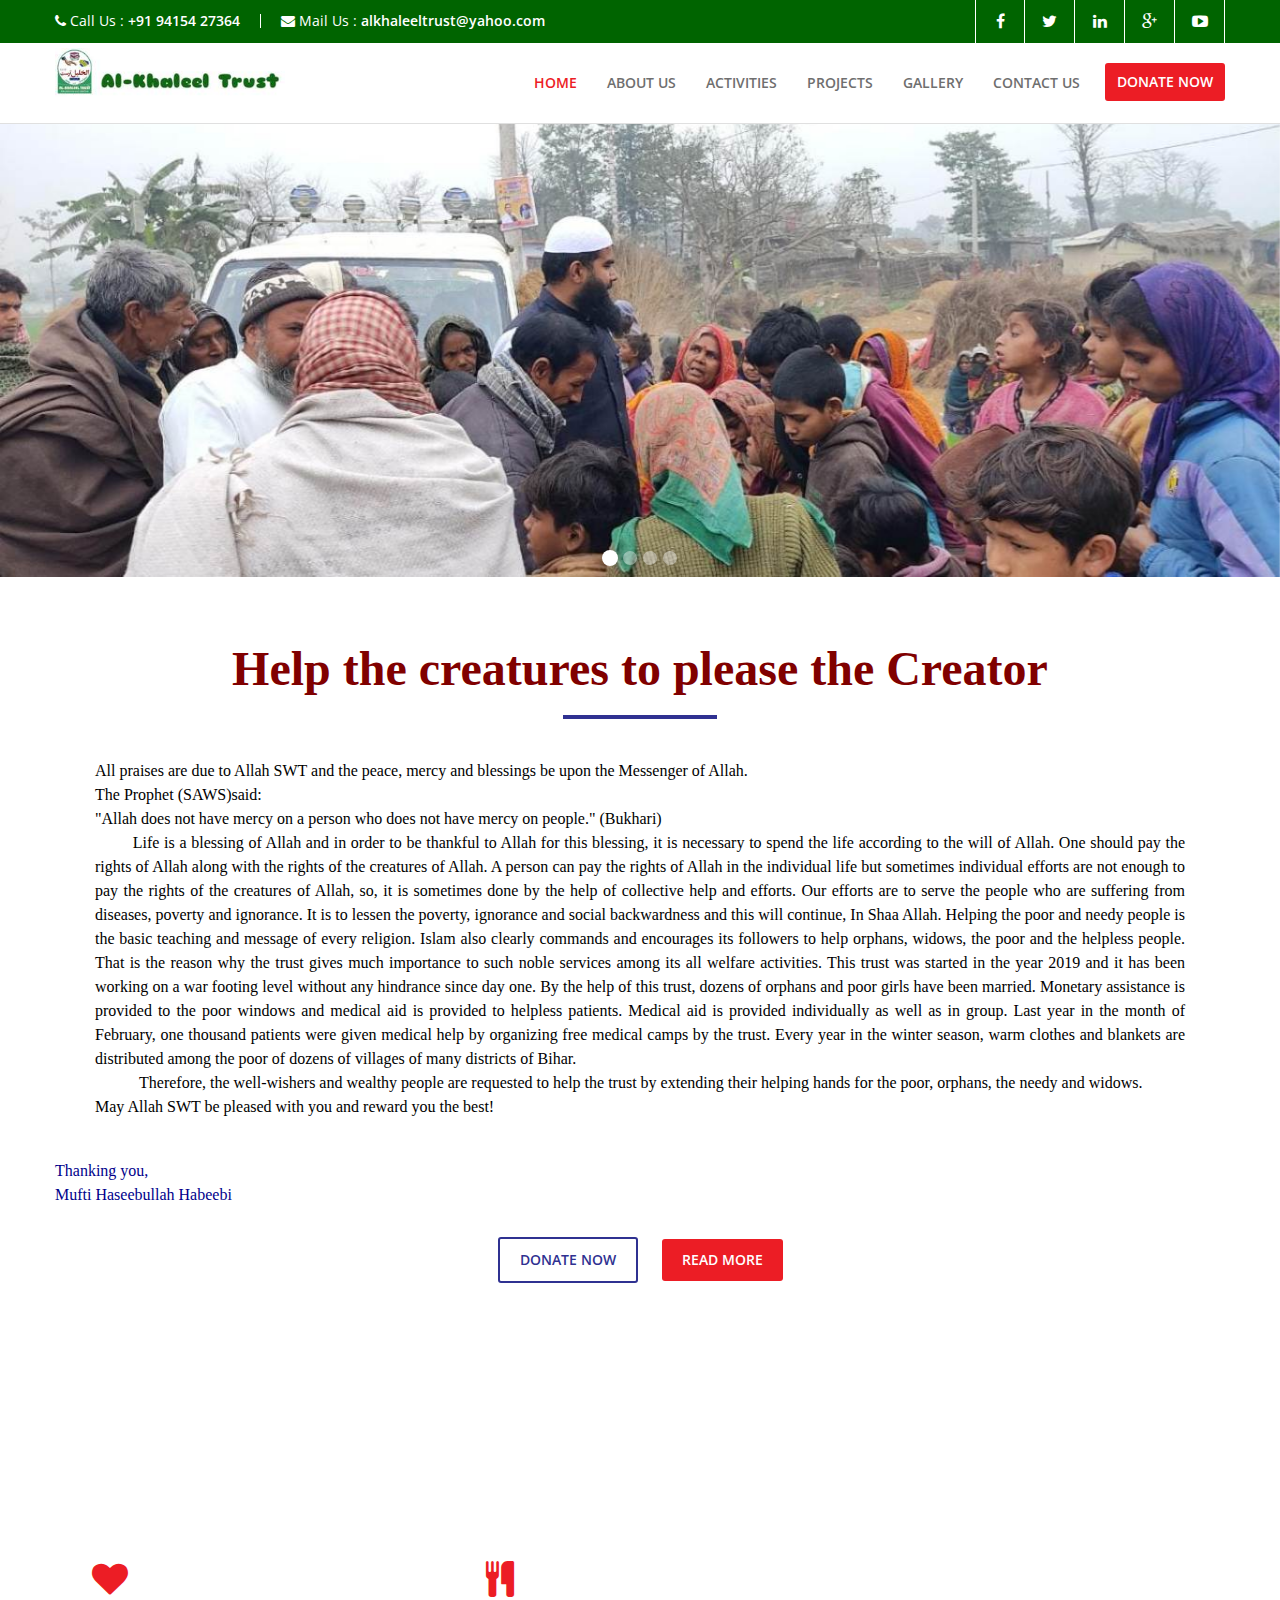
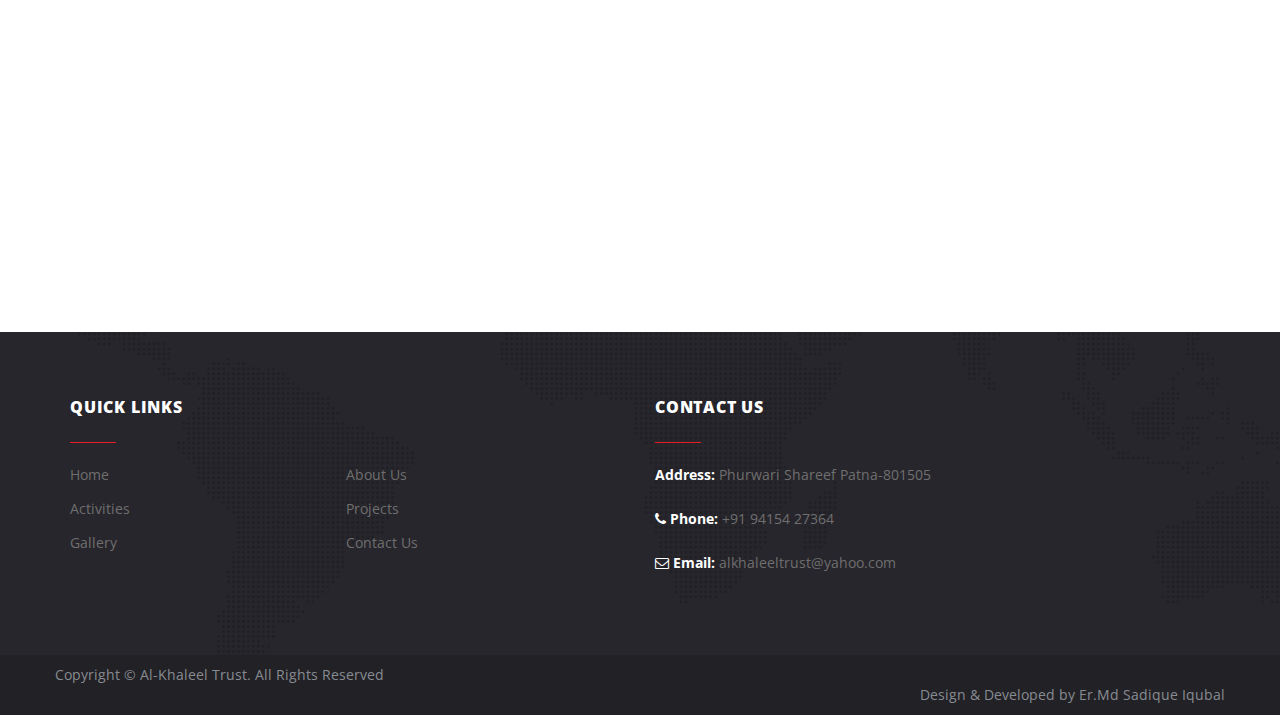
==== index.html @ f39f7ca5 "Update index.html" ====
<!--
Template Name: Charity Hope
Title: charity website template free download bootstrap Charity Hope
Description: charity website template with bootstrap framework for free download and best suited for ngos charities.
Keyword: charity website template, bootstrap charity template free, charity website templates bootstrap, donation website template free, charity website templates bootstrap free download
Author: Bootstrap Website Templates
Author URI: https://bootstrapwebtemplates.com/
Template URI: https://bootstrapwebtemplates.com/free-download-bootstrap-charity-website-template
Tags: charity, charity hub, donate, donations, foundation, fundraising, ngo, non profit, non-profit, nonprofit, organization, social, volunteer, welfare, Causes
License: Creative Commons Attribution 3.0 Unported
License URL: http://creativecommons.org/licenses/by/3.0/
-->

<!DOCTYPE HTML>
<html class="no-js" lang="de">
<head>
<meta charset="utf-8">
<meta http-equiv="X-UA-Compatible" content="IE=edge">
<meta name="viewport" content="width=device-width, initial-scale=1.0">
<meta name="description" content="alkhaleel trust">
<meta name="keywords" content="alkhaleel trust,haseebullah habeebi,jhitkahi alkhaleel trust,al-khaleel trust jhitkahi,al-khaleel trust,alkhaleel trust patna,charity works,relief works,donations,ngo,NGOS,">
<meta name="robots" content="index,follow">

<title>ALKHALEEL TRUST</title>

<link href="css/font-awesome.min.css" rel="stylesheet">
<link href="css/animate.css" rel="stylesheet">
<link href="css/bootsnav.css" rel="stylesheet">
<link href="css/bootstrap.css" rel="stylesheet">
<link href="css/style.css" rel="stylesheet">
<link rel="stylesheet" href="css/swipebox.css">

<link href='https://fonts.googleapis.com/css?family=Open+Sans:400,700' rel='stylesheet' type='text/css'> 
</head>
<body>
<div class="topbar">
<div class="container">
<div class="row"> 
<div class="bar-phone">
<i class="fa fa-phone"></i> <span>Call Us :</span> <strong>+91 94154 27364</strong>
</div>
<div class="bar-mail">
<i class="fa fa-envelope"></i> <span>Mail Us :</span> <strong>alkhaleeltrust@yahoo.com</strong>
</div>
<div class="header-social">
<a class="facebook" href="https://www.facebook.com/alkhaleel.trust.10" title="facebook" target="_blank" rel="nofollow"><i class="fa fa-facebook"></i>  </a>
<a class="twitter" href="#" title="twitter" target="_blank" rel="nofollow"><i class="fa fa-twitter"></i>  </a>
<a class="linkedin" href="#" title="linkedin" target="_blank" rel="nofollow"><i class="fa fa-linkedin"></i>  </a>
<a class="google" href="#" title="google-plus" target="_blank" rel="nofollow"><i class="fa fa-google-plus"></i>  </a>
<a class="youtube" href="#" title="youtube-play" target="_blank" rel="nofollow"><i class="fa fa-youtube-play"></i>  </a>
</div>
</div>
</div>
</div>
<nav class="navbar navbar-default navbar-sticky bootsnav">
<div class="container">
<div class="row"> 
<div class="attr-nav">
<!--<a class="sponsor-button" href="sponsor-a-child.html">sponsor a child</a> -->
<a class="donation" href="donate.html">donate now</a>
</div>           
<div class="navbar-header">
<button type="button" class="navbar-toggle" data-toggle="collapse" data-target="#navbar-menu">
<i class="fa fa-bars"></i>
</button>
<a class="navbar-brand logo" href="index.html"><img src="images/logo.png" class="img-responsive"  style="height: fit-content;" /></a>
</div>
<div class="collapse navbar-collapse" id="navbar-menu">
<ul class="nav navbar-nav navbar-right" data-in="fadeInDown" data-out="fadeOutUp">
<li class="active"><a href="index.html">Home</a></li>
<li><a href="about-us.html">About Us</a></li>
<li><a href="activities.html">Activities</a></li>
<li><a href="projects.html">Projects</a></li>
<li><a href="gallery.html">Gallery</a></li>
<li><a href="contact.html">Contact Us</a></li>
</ul>
</div>
</div>
</div>
</nav>

<div id="first-slider">
    <div id="carousel-example-generic" class="carousel slide carousel-fade">
        <!-- Indicators -->
        <ol class="carousel-indicators">
            <li data-target="#carousel-example-generic" data-slide-to="0" class="active"></li>
            <li data-target="#carousel-example-generic" data-slide-to="1"></li>
            <li data-target="#carousel-example-generic" data-slide-to="2"></li>
            <li data-target="#carousel-example-generic" data-slide-to="3"></li>
        </ol>
		
        <!-- Wrapper for slides -->
           
		   
        <div class="carousel-inner" role="listbox">
            <!-- Item 1 -->
            <div class="item active slide1">
                        <!--  <h2 data-animation="animated bounceInDown"><span>Give a little change a lot</span></h2> -->
                        <!--<h3 data-animation="animated bounceInDown">consectetur adipiscing elit, sed do eiusmod tempor incididunt ut labore et dolore magna aliqua. Ut enim ad minim veniam, quis nostrud exercitation ullamco laboris nisi ut aliquip ex ea commodo consequat.!</h3>
                        <h4 data-animation="animated bounceInUp"><a href="about-us.html">READ MORE</a></h4>            --> 
             </div> 
            <!-- Item 2 -->
            <div class="item slide2">
                       <!-- <h2 data-animation="animated bounceInDown"><span>More charity More better life</span></h2>  -->
                        <!--<h3 data-animation="animated bounceInDown">consectetur adipiscing elit, sed do eiusmod tempor incididunt ut labore et dolore magna aliqua. Ut enim ad minim veniam, quis nostrud exercitation ullamco laboris nisi ut aliquip ex ea commodo consequat.!</h3>
                        <h4 data-animation="animated bounceInUp"><a href="about-us.html">READ MORE</a></h4>      -->       
             </div>
            <!-- Item 3 -->
            <div class="item slide3">
                    <!--    <h2 data-animation="animated bounceInDown"><span>Raise fund Warm heart</span></h2> -->
                        <!--<h3 data-animation="animated bounceInDown">consectetur adipiscing elit, sed do eiusmod tempor incididunt ut labore et dolore magna aliqua. Ut enim ad minim veniam, quis nostrud exercitation ullamco laboris nisi ut aliquip ex ea commodo consequat.!</h3>
                        <h4 data-animation="animated bounceInUp"><a href="about-us.html">READ MORE</a></h4>      -->       
             </div>
            <!-- Item 4 -->
            <div class="item slide4">
                       <!-- <h2 data-animation="animated bounceInDown"><span>Raise your funds for a free medical camp</span></h2> -->
                      <!--  <h3 data-animation="animated bounceInDown">consectetur adipiscing elit, sed do eiusmod tempor incididunt ut labore et dolore magna aliqua. Ut enim ad minim veniam, quis nostrud exercitation ullamco laboris nisi ut aliquip ex ea commodo consequat.!</h3>
                        <h4 data-animation="animated bounceInUp"><a href="about-us.html">READ MORE</a></h4>             -->
             </div>
            <!-- End Item 4 -->
        </div> 
	   
		
        <!-- End Wrapper for slides-->
       <!-- <a class="left carousel-control" href="#carousel-example-generic" role="button" data-slide="prev">
            <i class="fa fa-angle-left"></i><span class="sr-only">Previous</span>
        </a>
        <a class="right carousel-control" href="#carousel-example-generic" role="button" data-slide="next">
            <i class="fa fa-angle-right"></i><span class="sr-only">Next</span>
        </a>   -->
    </div>
</div>

<section id="about-sec">
<div class="container">
<div class="row text-center">
<h1 style="font-family:auto;">Help the creatures to please the Creator </h1>
<hr>

<p align="left" style="  font-size: medium;    font-family: normal; color:black;text-align:justify;margin:4rem;">

All praises are due to Allah SWT and the peace, mercy and blessings be upon the Messenger of Allah.<br>
The Prophet (SAWS)said:<br>
"Allah does not have mercy on a person who does not have mercy on people." (Bukhari)<br>
&nbsp;&nbsp;&nbsp;&nbsp;&nbsp;&nbsp;&nbsp;&nbsp;Life is a blessing of Allah and in order to be thankful to Allah for this blessing, it is necessary to spend the life according to the will of Allah. One should pay the rights of Allah along with the rights of the creatures of Allah. A person can pay the rights of Allah in the individual life but sometimes individual efforts are not enough to pay the rights of the creatures of Allah, so, it is sometimes done by the help of collective help and efforts. Our efforts are to serve the people who are suffering from diseases, poverty and ignorance. It is to lessen the poverty, ignorance and social backwardness and this will continue, In Shaa Allah. 
Helping the poor and needy people is the basic teaching and message of every religion. Islam also clearly commands and encourages its followers to help orphans, widows, the poor and the helpless people.
That is the reason why the trust gives much importance to such noble services among its all welfare activities.
This trust was started in the year 2019 and it has been working on a war footing level without any hindrance since day one. By the help of this trust, dozens of orphans and poor girls have been married. Monetary assistance is provided to the poor windows and medical aid is provided to helpless patients. Medical aid is provided individually as well as in group.
Last year in the month of February, one thousand patients were given medical help by organizing free medical camps by the trust. Every year in the winter season, warm clothes and blankets are distributed among the poor of dozens of villages of many districts of Bihar.<br>
&nbsp;&nbsp;&nbsp;&nbsp;&nbsp;&nbsp;&nbsp;&nbsp;&nbsp;&nbsp;&nbsp;Therefore, the well-wishers and wealthy people are requested to help the trust by extending their helping hands for the poor, orphans, the needy and widows.<br>

May Allah SWT be pleased with you and reward you the best!

</p>
<p align="left" style="  font-size: medium;    font-family: cursive; color:darkblue;">
 Thanking you,<br> 
Mufti Haseebullah Habeebi

</p>


<div class="text-center">
<a href="donate.html" class="btn1">donate now</a>
<a href="about-us.html" class="btn2">Read More</a>
</div>
</div>
</div>
</section>


<section id="activities-sec">
<div class="container">
<div class="row text-center">
<h1>WHAT WE DO?</h1>
<hr>

<div class="text-left"> 
<div class="col-md-4 clearfix top-off">
<div class="grid-content-left"><i class="fa fa-heart"></i></div>
<div class="grid-content-wrapper"><h4>Charity for Education</h4>

<p>One of the main goals and objectives of the Al-Khaleel Trust is to provide educational sponsorship to poor and orphan students and to provide scholarships to talented and intelligent students..</p>
<a href="activities.html" title="" >Read More</a>
</div>
</div>
<div class="col-md-4 clearfix top-off">
<div class="grid-content-left"><i class="fa fa-cutlery"></i></div>
<div class="grid-content-wrapper"><h4>Feed for Hungry Child</h4>
<p>Every child deserves a wholesome meal regularly. In line with this, Al-Khaleel Trust strives each day to provide nutritious mid-day meals to school children. Mid-day meals have been a potential factor in boosting health, learning and development among school children.</p>
<a href="activities.html" title="" >Read More</a>
</div>
</div>
<!--
<div class="col-md-4 clearfix top-off">
<div class="grid-content-left"><i class="fa fa-home"></i></div>
<div class="grid-content-wrapper"><h4>Home for Homeless</h4><p>Lorem ipsum dolor sit amet, consectetur adipiscing elit. Ut efficitur eget justo quis dignissim.</p>
<a href="activities.html" title="" >Read More</a>
</div>
</div>

<div class="col-md-4 clearfix top-off">
<div class="grid-content-left"><i class="fa fa-tint"></i></div>
<div class="grid-content-wrapper"><h4>Bringing Clean Water</h4><p>Lorem ipsum dolor sit amet, consectetur adipiscing elit. Ut efficitur eget justo quis dignissim.</p>
<a href="activities.html" title="" >Read More</a>
</div>
</div>

<div class="col-md-4 clearfix top-off">
<div class="grid-content-left"><i class="fa fa-thumbs-up"></i></div>
<div class="grid-content-wrapper"><h4>Help Little Hands</h4><p>Lorem ipsum dolor sit amet, consectetur adipiscing elit. Ut efficitur eget justo quis dignissim.</p>
<a href="activities.html" title="" >Read More</a>
</div>
</div>

<div class="col-md-4 clearfix top-off">
<div class="grid-content-left"><i class="fa fa-money"></i></div>
<div class="grid-content-wrapper"><h4>Donate for Children</h4><p>Lorem ipsum dolor sit amet, consectetur adipiscing elit. Ut efficitur eget justo quis dignissim.</p>
<a href="activities.html" title="" >Read More</a>
</div>
</div>
-->
</div>
</div>
</div>
</section>

<!--
=============================================
<section id="video-sec">
<div class="container">
<div class="row text-center">
<h1>How can you help?</h1>
<hr>
<h5>Lorem ipsum dolor sit amet, consectetur adipiscing elit, sed do eiusmod tempor incididunt ut labore et dolore magna aliqua.</h5>
<div class="text-left"> 
<div class="col-md-6 clearfix top-off">
<video width="400" controls>
 <source src="images/mov_bbb.mp4" type="video/mp4">
</video>
</div>
<div class="col-md-6 clearfix top-off">
<div class="media">
<div class="media-image">
<img src="images/g1.png" class="attachment-full size-full" alt="g1">																							</div>
<div class="media-text">
<h5>BECOME A VOLUNTEER</h5>
<p>Give us a brief description of the service that you are promoting.</p>
</div>
</div>
<div class="media">
<div class="media-image">
<img src="images/g2.png" class="attachment-full size-full" alt="g1">																							</div>
<div class="media-text">
<h5>MAKE A GIFT</h5>
<p>Give us a brief description of the service that you are promoting.</p>
</div>
</div>
<div class="media">
<div class="media-image">
<img src="images/g1.png" class="attachment-full size-full" alt="g1">																							</div>
<div class="media-text">
<h5>GIVE A SCHOLASHIP</h5>
<p>Give us a brief description of the service that you are promoting.</p>
</div>
</div>
</div>
</div>
</div>
</div>
</section>
--->



<footer class="footer">
		<div class="footer-body">
                <div class="container">
			<div class="row">
				
				
				<div class="col-md-6">
					<div class="footer-section">
						<h4 class="footer-section-title">Quick Links</h4><!-- /.footer-section-title -->
						
						<div class="footer-section-body">
							<ul class="list-links">
								<li>
									<a href="index.html">Home</a>
								</li>
								
								<li>
									<a href="about-us.html">About Us</a>
								</li>
								
								<li>
									<a href="activities.html">Activities</a>
								</li>
                                <li>
									<a href="projects.html">Projects</a>
								</li>
								
								<li>
									<a href="gallery.html">Gallery</a>
								</li>
								
								<li>
									<a href="contact.html">Contact Us</a>
								</li>
								
							</ul><!-- /.list-links -->

						</div><!-- /.footer-section-body -->
					</div><!-- /.footer-section -->
				</div><!-- /.columns large-3 medium-12 -->
				
					
				<div class="col-md-6">
					<div class="footer-section">
						<h4 class="footer-section-title">Contact Us</h4><!-- /.footer-section-title -->
						
						<div class="footer-section-body">
							<p><b>Address:</b> Phurwari Shareef Patna-801505</p>

							<div class="footer-contacts">
								<p>
									<b>
										<i class="fa fa-phone"></i> Phone:
									</b>

									+91 94154 27364
								</p>
								
								<p>
									<b>
										<i class="fa fa-envelope-o"></i> Email:
									</b>

									alkhaleeltrust@yahoo.com
								</p>
							</div><!-- /.footer-contacts -->
						</div><!-- /.footer-section-body -->
					</div><!-- /.footer-section -->
				</div><!-- /.columns large-3 medium-12 -->
			</div><!-- /.row -->
		</div>
        </div><!-- /.footer-body -->

		<div class="bwt-footer-copyright">
<div class="container">
<div class="row">
<div >
<div align="left">Copyright &copy; Al-Khaleel Trust. All Rights Reserved</div>
<div class="text-right" >Design & Developed by Er.Md Sadique Iqubal</div>
</div>
        </div>
        </div>
        </div>
	</footer>

<script type="text/javascript" src="js/jquery.min.js"></script>
<script src="js/bootstrap.js"></script>
<script src="js/bootsnav.js"></script>
<script src="js/banner.js"></script>  
<script src="js/jquery.swipebox.js"></script>
<script type="text/javascript">
	$( document ).ready(function() {

			/* Basic Gallery */
			$( '.swipebox' ).swipebox();
			
			/* Video */
			$( '.swipebox-video' ).swipebox();

			/* Dynamic Gallery */
			$( '#gallery' ).click( function( e ) {
				e.preventDefault();
				$.swipebox( [
					{ href : 'http://swipebox.csag.co/mages/image-1.jpg', title : 'My Caption' },
					{ href : 'http://swipebox.csag.co/images/image-2.jpg', title : 'My Second Caption' }
				] );
			} );

      });
</script>
<script src="js/script.js"></script>
</body>
</html>
---- css/bootsnav.css ----
/* ==============================================================

Template name : Bootsnav - Multi Purpose Header
Categorie : Bootstrap Menu in CSS
Author : adamnurdin01
Version : v.1.1
Created : 2016-06-02
Last update : 2016-06-11

============================================================== */

/* MEGAMENU STYLE
=================================*/
nav.bootsnav .dropdown.megamenu-fw {
    position: static;
}

nav.bootsnav .container {
    position: relative;
}

nav.bootsnav .megamenu-fw .dropdown-menu {
    left: auto;
}

nav.bootsnav .megamenu-content {
    padding: 15px;
    width: 100% !important;
}

nav.bootsnav .megamenu-content .title{
    margin-top: 0;
}

nav.bootsnav .dropdown.megamenu-fw .dropdown-menu {
    left: 0;
    right: 0;
}

/* Navbar
=================================*/
nav.navbar.bootsnav{
    margin-bottom: 0;
    -moz-border-radius: 0px;
    -webkit-border-radius: 0px;
    -o-border-radius: 0px;
    border-radius: 0px;
    background-color: #fff;
    border: none;
    border-bottom: solid 1px #e0e0e0;
    z-index: 9;
}

nav.navbar.bootsnav ul.nav > li > a{
    color: #6f6f6f;
    background-color: transparent !important;
	text-transform:uppercase;
	font-size:14px;
	letter-spacing:0px;
}

nav.navbar.bootsnav ul.nav li.megamenu-fw > a:hover,
nav.navbar.bootsnav ul.nav li.megamenu-fw > a:focus,
nav.navbar.bootsnav ul.nav li.active > a:hover,
nav.navbar.bootsnav ul.nav li.active > a:focus,
nav.navbar.bootsnav ul.nav li.active > a{
    background-color: transparent;
}

nav.navbar.bootsnav .navbar-toggle{
    background-color: #fff !important;
    border: none;
    padding: 0;
    font-size: 18px;
    position: relative;
    top: 5px;
}

nav.navbar.bootsnav ul.nav .dropdown-menu .dropdown-menu{
    top: 0;
    left: 100%;
}

nav.navbar.bootsnav ul.nav ul.dropdown-menu > li > a{
    white-space:normal;
}


ul.menu-col{
    padding: 0;
    margin: 0;
    list-style: none;
}

ul.menu-col li a{
    color: #6f6f6f;
}

ul.menu-col li a:hover,
ul.menu-col li a:focus{
    text-decoration: none;
}

/* Navbar Full
=================================*/
nav.bootsnav.navbar-full{
    padding-bottom: 10px;
    padding-top: 10px;
}

nav.bootsnav.navbar-full .navbar-header{
    display: block;
    width: 100%;
}

nav.bootsnav.navbar-full .navbar-toggle{
    display: inline-block;
    margin-right: 0;
    position: relative;
    top: 0;
    font-size: 30px;
    -webkit-transition: all 1s ease-in-out;
	-moz-transition: all 1s ease-in-out;
	-o-transition: all 1s ease-in-out;
	-ms-transition: all 1s ease-in-out;
	transition: all 1s ease-in-out;
}

nav.bootsnav.navbar-full .navbar-collapse{
    position: fixed;
    width: 100%;
    height: 100% !important;
    top: 0;
    left: 0;
    padding: 0;
    display: none !important;
    z-index: 9;
}

nav.bootsnav.navbar-full .navbar-collapse.in{
    display: block !important;
}

nav.bootsnav.navbar-full .navbar-collapse .nav-full{
    overflow: auto;
}

nav.bootsnav.navbar-full .navbar-collapse .wrap-full-menu{
    display: table-cell;
    vertical-align: middle;
    background-color: #fff;
    overflow: auto;
}

nav.bootsnav.navbar-full .navbar-collapse .nav-full::-webkit-scrollbar {
    width: 0;
}

nav.bootsnav.navbar-full .navbar-collapse .nav-full::-moz-scrollbar {
    width: 0;
}

nav.bootsnav.navbar-full .navbar-collapse .nav-full::-ms-scrollbar {
    width: 0;
}

nav.bootsnav.navbar-full .navbar-collapse .nav-full::-o-scrollbar {
    width: 0;
}


nav.bootsnav.navbar-full .navbar-collapse ul.nav{
    display: block;
    width: 100%;
    overflow: auto;
}

nav.bootsnav.navbar-full .navbar-collapse ul.nav a:hover,
nav.bootsnav.navbar-full .navbar-collapse ul.nav a:focus,
nav.bootsnav.navbar-full .navbar-collapse ul.nav a{
    background-color: transparent;
}

nav.bootsnav.navbar-full .navbar-collapse ul.nav > li{
    float: none;
    display: block;
    text-align: center;
}

nav.bootsnav.navbar-full .navbar-collapse ul.nav > li > a{
    display: table;
    margin: auto;
    text-transform: uppercase;
    font-weight: bold;
    letter-spacing: 2px;
    font-size: 24px;
    padding: 10px 15px;
}

li.close-full-menu > a{
    padding-top: 0px !important;
    padding-bottom: 0px !important;
}

li.close-full-menu{
    padding-top: 30px !important;
    padding-bottom: 30px !important;
}

/* Atribute Navigation
=================================*/
.attr-nav{
    float: right;
    display: inline-block;
    margin-left: 40px;
    margin-right: 0px;
}

.attr-nav > ul{
    padding: 0;
    margin: 0 0 -7px 0;
    list-style: none;
    display: inline-block;
}

.attr-nav > ul > li{
    float: left;
    display: block;
}

.attr-nav > ul > li > a{
    color: #6f6f6f;
    display: block;
    padding: 28px 15px;
    position: relative;
}

.attr-nav > ul > li > a span.badge{
    position: absolute;
    top: 50%;
    margin-top: -15px;
    right: 5px;
    font-size: 10px;
    padding: 0;
    width: 15px;
    height: 15px;
    padding-top: 2px;
}

.attr-nav > ul > li.dropdown ul.dropdown-menu{
    -moz-border-radius: 0px;
    -webkit-border-radius: 0px;
    -o-border-radius: 0px;
    border-radius: 0px;
    -moz-box-shadow: 0px 0px 0px;
    -webkit-box-shadow: 0px 0px 0px;
    -o-box-shadow: 0px 0px 0px;
    box-shadow: 0px 0px 0px;
    border: solid 1px #e0e0e0;
}

ul.cart-list{
    padding: 0 !important;
    width: 250px !important;
}

ul.cart-list > li{
    position: relative;
    border-bottom: solid 1px #efefef;
    padding: 15px 15px 23px 15px !important;
}

ul.cart-list > li > a.photo{
    padding: 0 !important;
    margin-right: 15px;
    float: left;
    display: block;
    width: 50px;
    height: 50px;
    left: 15px;
    top: 15px;
}

ul.cart-list > li img{
    width: 50px;
    height: 50px;
    border: solid 1px #efefef;
}

ul.cart-list > li > h6{
    margin: 0;
}

ul.cart-list > li > h6 > a.photo{
    padding: 0 !important;
    display: block;
}

ul.cart-list > li > p{
    margin-bottom: 0;
}

ul.cart-list > li.total{
    background-color: #f5f5f5;
    padding-bottom: 15px !important;
}

ul.cart-list > li.total > .btn{
    display: inline-block;
    border-bottom: solid 1px #efefef !important;
}

ul.cart-list > li .price{
    font-weight: bold;
}

ul.cart-list > li.total > span{
    padding-top: 8px;
}

/* Top Search
=================================*/
.top-search{
    background-color: #333;
    padding: 10px 0;
    display: none;
}

.top-search input.form-control{
    background-color: transparent;
    border: none;
    -moz-box-shadow: 0px 0px 0px;
    -webkit-box-shadow: 0px 0px 0px;
    -o-box-shadow: 0px 0px 0px;
    box-shadow: 0px 0px 0px;
    color: #fff;
    height: 40px;
    padding: 0 15px;
}

.top-search .input-group-addon{
    background-color: transparent;
    border: none;
    color: #fff;
    padding-left: 0;
    padding-right: 0;
}

.top-search .input-group-addon.close-search{
    cursor: pointer;
}

/* Side Menu
=================================*/
body{
    -webkit-transition: all 0.3s ease-in-out;
	-moz-transition: all 0.3s ease-in-out;
	-o-transition: all 0.3s ease-in-out;
	-ms-transition: all 0.3s ease-in-out;
	transition: all 0.3s ease-in-out;
}

body.on-side{
    margin-left: -280px;
}

.side{
    position: fixed;
    top: 0;
    right: -280px;
    width: 280px;
    padding: 25px 30px;
    height: 100%;
    display: block;
    background-color: #333;
    -webkit-transition: all 0.3s ease-in-out;
	-moz-transition: all 0.3s ease-in-out;
	-o-transition: all 0.3s ease-in-out;
	-ms-transition: all 0.3s ease-in-out;
	transition: all 0.3s ease-in-out;
    z-index: 9;
}

.side.on{
    right: 0;
}

.side .close-side{
    float: right;
    color: #fff;
    position: relative;
    z-index: 2;
    font-size: 16px;
}

.side .widget{
    position: relative;
    z-index: 1;
    margin-bottom: 25px;
}

.side .widget .title{
    color: #fff;
    margin-bottom: 15px;
}

.side .widget ul.link{
    padding: 0;
    margin: 0;
    list-style: none;
}

.side .widget ul.link li a{
    color: #9f9f9f;
    letter-spacing: 1px;
}

.side .widget ul.link li a:focus,
.side .widget ul.link li a:hover{
    color: #fff;
    text-decoration: none;
}

/* Share
=================================*/
nav.navbar.bootsnav .share{
    padding: 0 30px;
    margin-bottom: 30px;
}

nav.navbar.bootsnav .share ul{
    display: inline-block;
    padding: 0;
    margin: 0 0 -7px 0;
    list-style: none;
}

nav.navbar.bootsnav .share ul > li{
    float: left;
    display: block;
    margin-right: 5px;
}

nav.navbar.bootsnav .share ul > li > a{
    display: table-cell;
    vertical-align: middle;
    text-align: center;
    width: 35px;
    height: 35px;
    -moz-border-radius: 50%;
    -webkit-border-radius: 50%;
    -o-border-radius: 50%;
    border-radius: 50%;
    background-color: #cfcfcf;
    color: #fff;
}

/* Transparent
=================================*/
nav.navbar.bootsnav.navbar-fixed{
    position: fixed;
    display: block;
    width: 100%;
}

nav.navbar.bootsnav.no-background{
    -webkit-transition: all 1s ease-in-out;
	-moz-transition: all 1s ease-in-out;
	-o-transition: all 1s ease-in-out;
	-ms-transition: all 1s ease-in-out;
	transition: all 1s ease-in-out;
}

/* Navbar Sticky
=================================*/
.wrap-sticky{
    position: relative;
    -webkit-transition: all 0.3s ease-in-out;
	-moz-transition: all 0.3s ease-in-out;
	-o-transition: all 0.3s ease-in-out;
	-ms-transition: all 0.3s ease-in-out;
	transition: all 0.3s ease-in-out;
}

.wrap-sticky nav.navbar.bootsnav{
    position: absolute;
    width: 100%;
    left: 0;
    top: 0;
	z-index:999999;
}

.wrap-sticky nav.navbar.bootsnav.sticked{
    position: fixed;
    -webkit-transition: all 0.2s ease-in-out;
	-moz-transition: all 0.2s ease-in-out;
	-o-transition: all 0.2s ease-in-out;
	-ms-transition: all 0.2s ease-in-out;
	transition: all 0.2s ease-in-out;
}

body.on-side .wrap-sticky nav.navbar.bootsnav.sticked{
    left: -280px;
}

/* Navbar Responsive
=================================*/
@media (min-width: 1024px) and (max-width:1400px) {
    body.wrap-nav-sidebar .wrapper .container{
        width: 100%;
        padding-left: 30px;
        padding-right: 30px;
    }
}

@media (min-width: 1024px) {
    /* General Navbar
    =================================*/
    nav.navbar.bootsnav ul.nav .dropdown-menu .dropdown-menu{
        margin-top: -2px;
    }

    nav.navbar.bootsnav ul.nav.navbar-right .dropdown-menu .dropdown-menu{
        left: -200px;
    }
    
    nav.navbar.bootsnav ul.nav > li > a{
        padding: 30px 0 30px 30px;
        font-weight: 600;
    }
    nav.navbar.bootsnav ul.dropdown-menu.megamenu-content .content ul.menu-col li a:hover, .side .widget ul.link li a:hover, .side .widget ul.link li a:focus, .check-list li::before, ul.cart-list > li > h6 > a, .attr-nav > ul > li > a:hover, .attr-nav > ul > li > a:focus, nav.navbar-sidebar ul.nav li.dropdown.on > a, nav.navbar-sidebar .dropdown .megamenu-content .col-menu.on .title, nav.navbar-sidebar ul.nav li.dropdown ul.dropdown-menu li a:hover, nav.navbar ul.nav li.dropdown.on > a, nav.navbar.navbar-inverse ul.nav li.dropdown.on > a, nav.navbar-sidebar ul.nav li.dropdown.on ul.dropdown-menu li.dropdown.on > a, nav.navbar .dropdown .megamenu-content .col-menu.on .title, nav.navbar ul.nav > li > a:hover, nav.navbar ul.nav > li.active > a:hover, nav.navbar ul.nav li.active > a, nav.navbar li.dropdown ul.dropdown-menu > li a:hover{
	color: #ec1d25;	
	}
    nav.navbar.bootsnav ul.nav > li.dropdown > a.dropdown-toggle:after{
        font-family: 'FontAwesome';
        content: "\f0d7";
        margin-left: 5px;
        margin-top: 2px;
    }
    
    nav.navbar.bootsnav li.dropdown ul.dropdown-menu{
        -moz-box-shadow: 0px 0px 0px;
        -webkit-box-shadow: 0px 0px 0px;
        -o-box-shadow: 0px 0px 0px;
        box-shadow: 0px 0px 0px;
        -moz-border-radius: 0px;
        -webkit-border-radius: 0px;
        -o-border-radius: 0px;
        border-radius: 0px;
        padding: 0;
        width: 200px;
        background: #fff;
        border: solid 1px #e0e0e0;
        border-top: solid 5px;
    }
    
    nav.navbar.bootsnav li.dropdown ul.dropdown-menu > li a:hover,
    nav.navbar.bootsnav li.dropdown ul.dropdown-menu > li a:hover{
        background-color: transparent;
    }
    
    nav.navbar.bootsnav li.dropdown ul.dropdown-menu > li > a{
        padding: 10px 15px;
        border-bottom: solid 1px #eee;
        color: #6f6f6f;
    }
    
    nav.navbar.bootsnav li.dropdown ul.dropdown-menu > li:last-child > a{
        border-bottom: none;
    }
    
    nav.navbar.bootsnav ul.navbar-right li.dropdown ul.dropdown-menu li a{
        text-align: right;
    }
    
    nav.navbar.bootsnav li.dropdown ul.dropdown-menu li.dropdown > a.dropdown-toggle:before{
        font-family: 'FontAwesome';
        float: right;
        content: "\f105";
        margin-top: 0;
    }
    
    nav.navbar.bootsnav ul.navbar-right li.dropdown ul.dropdown-menu li.dropdown > a.dropdown-toggle:before{
        font-family: 'FontAwesome';
        float: left;
        content: "\f104";
        margin-top: 0;
    }
    
    nav.navbar.bootsnav li.dropdown ul.dropdown-menu ul.dropdown-menu{
        top: -3px;
    }
    
    nav.navbar.bootsnav ul.dropdown-menu.megamenu-content{
        padding: 0 15px !important;
    }
    
    nav.navbar.bootsnav ul.dropdown-menu.megamenu-content > li{
       padding: 25px 0 20px;
    }
    
    nav.navbar.bootsnav ul.dropdown-menu.megamenu-content.tabbed{
        padding: 0;
    }
    
    nav.navbar.bootsnav ul.dropdown-menu.megamenu-content.tabbed > li{
        padding: 0;
    }
    
    nav.navbar.bootsnav ul.dropdown-menu.megamenu-content .col-menu{
        padding: 0 30px;
        margin: 0 -0.5px;
        border-left: solid 1px #f0f0f0;
        border-right: solid 1px #f0f0f0;
    }
    
    nav.navbar.bootsnav ul.dropdown-menu.megamenu-content .col-menu:first-child{
        border-left: none;
    }
    
    nav.navbar.bootsnav ul.dropdown-menu.megamenu-content .col-menu:last-child{
        border-right: none;
    }
    
    nav.navbar.bootsnav ul.dropdown-menu.megamenu-content .content{
        display: none;
    }
    
    nav.navbar.bootsnav ul.dropdown-menu.megamenu-content .content ul.menu-col li a{
        text-align: left;
        padding: 5px 0;
        display: block;
        width: 100%;
        margin-bottom: 0;
        border-bottom: none;
        color: #6f6f6f;
    }
    
    nav.navbar.bootsnav.on ul.dropdown-menu.megamenu-content .content{
        display: block !important;
        height: auto !important;
    }
    
    /* Navbar Transparent
    =================================*/  
    nav.navbar.bootsnav.no-background{
        background-color: transparent;
        border: none;
    }
    
    nav.navbar.bootsnav.navbar-transparent .attr-nav{
        padding-left: 15px;
        margin-left: 30px;
    }
    
    nav.navbar.bootsnav.navbar-transparent.white{
        background-color: rgba(255,255,255,0.3);
        border-bottom: solid 1px #bbb;
    }
    
    nav.navbar.navbar-inverse.bootsnav.navbar-transparent.dark,
    nav.navbar.bootsnav.navbar-transparent.dark{
        background-color: rgba(0,0,0,0.3);
        border-bottom: solid 1px #555;
    }
    
    nav.navbar.bootsnav.navbar-transparent.white .attr-nav{
        border-left: solid 1px #bbb;
    }
    
    nav.navbar.navbar-inverse.bootsnav.navbar-transparent.dark .attr-nav,
    nav.navbar.bootsnav.navbar-transparent.dark .attr-nav{
        border-left: solid 1px #555;
    }
    
    nav.navbar.bootsnav.no-background.white .attr-nav > ul > li > a,
    nav.navbar.bootsnav.navbar-transparent.white .attr-nav > ul > li > a,
    nav.navbar.bootsnav.navbar-transparent.white ul.nav > li > a,
    nav.navbar.bootsnav.no-background.white ul.nav > li > a{
        color: #fff;
    }
    
    nav.navbar.bootsnav.navbar-transparent.dark .attr-nav > ul > li > a,
    nav.navbar.bootsnav.navbar-transparent.dark ul.nav > li > a{
        color: #eee;
    }
    
    nav.navbar.bootsnav.navbar-fixed.navbar-transparent .logo-scrolled,
    nav.navbar.bootsnav.navbar-fixed.no-background .logo-scrolled{
        display: none;
    }

    nav.navbar.bootsnav.navbar-fixed.navbar-transparent .logo-display,
    nav.navbar.bootsnav.navbar-fixed.no-background .logo-display{
        display: block;
    }

    nav.navbar.bootsnav.navbar-fixed .logo-display{
        display: none;
    }

    nav.navbar.bootsnav.navbar-fixed .logo-scrolled{
        display: block;
    }
    
    /* Atribute Navigation
    =================================*/    
    .attr-nav > ul > li.dropdown ul.dropdown-menu{
        margin-top: 0;
        margin-left: 55px;
        width: 250px;
        left: -250px;
    }
    
    /* Menu Center
    =================================*/
    nav.navbar.bootsnav.menu-center .container{
        position: relative;
    }
    
    nav.navbar.bootsnav.menu-center ul.nav.navbar-center{
        float:none;
        margin: 0 auto;
        display: table;
        table-layout: fixed;
    }
    
    nav.navbar.bootsnav.menu-center .navbar-header,
    nav.navbar.bootsnav.menu-center .attr-nav{
        position: absolute;
    }
    
    nav.navbar.bootsnav.menu-center .attr-nav{
        right: 15px;
    }
    
    /* Navbar Brand top
    =================================*/
    nav.bootsnav.navbar-brand-top .navbar-header{
        display: block;
        width: 100%;
        text-align: center;
    }
    
    nav.bootsnav.navbar-brand-top ul.nav > li.dropdown > ul.dropdown-menu{
        margin-top: 2px;
    }
    
    nav.bootsnav.navbar-brand-top ul.nav > li.dropdown.megamenu-fw > ul.dropdown-menu{
        margin-top: 0;
    }
    
    nav.bootsnav.navbar-brand-top .navbar-header .navbar-brand{
        display: inline-block;
        float: none;
        margin: 0;
    }
    
    nav.bootsnav.navbar-brand-top .navbar-collapse{
        text-align: center;
    }
    
    nav.bootsnav.navbar-brand-top ul.nav{
        display: inline-block;
        float: none;
        margin: 0 0 -5px 0;
    }
    
    /* Navbar Center
    =================================*/
    nav.bootsnav.brand-center .navbar-header{
        display: block;
        width: 100%;
        position: absolute;
        text-align: center;
        top: 0;
        left: 0;
    }
    
    nav.bootsnav.brand-center .navbar-brand{
        display: inline-block;
        float: none;
    }
    
    nav.bootsnav.brand-center .navbar-collapse{
        text-align: center;
        display: inline-block;
        padding-left: 0;
        padding-right: 0;
    }
    
    nav.bootsnav.brand-center ul.nav > li.dropdown > ul.dropdown-menu{
        margin-top: 2px;
    }
    
    nav.bootsnav.brand-center ul.nav > li.dropdown.megamenu-fw > ul.dropdown-menu{
        margin-top: 0;
    }
    
    nav.bootsnav.brand-center .navbar-collapse .col-half{
        width: 50%;
        float: left;
        display: block;
    }
    
    nav.bootsnav.brand-center .navbar-collapse .col-half.left{
        text-align: right;
        padding-right: 100px;
    }
    
    nav.bootsnav.brand-center .navbar-collapse .col-half.right{
        text-align: left;
        padding-left: 100px;
    }
    
    nav.bootsnav.brand-center ul.nav{
        float: none !important;
        margin-bottom: -5px !important;
        display: inline-block !important;
    }
    
    nav.bootsnav.brand-center ul.nav.navbar-right{
        margin: 0;
    }
    
    nav.bootsnav.brand-center.center-side .navbar-collapse .col-half.left{
        text-align: left;
        padding-right: 100px;
    }
    
    nav.bootsnav.brand-center.center-side .navbar-collapse .col-half.right{
        text-align: right;
        padding-left: 100px;
    }
    
    /* Navbar Sidebar
    =================================*/
    body.wrap-nav-sidebar .wrapper{
        padding-left: 260px; 
        overflow-x: hidden;
    }

    nav.bootsnav.navbar-sidebar{
        position: fixed;
        width: 260px;
        overflow: hidden;
        left: 0;
        padding: 0  0 0 0 !important;
        background: #fff;
        -moz-box-shadow: 1px 0px 1px 0px #eee;
        -webkit-box-shadow: 1px 0px 1px 0px #eee;
        -o-box-shadow: 1px 0px 1px 0px #eee;
        box-shadow: 1px 0px 1px 0px #eee;
    }  
    
    nav.bootsnav.navbar-sidebar .scroller{
        width: 280px;
        overflow-y:auto;
        overflow-x: hidden;
    }

    nav.bootsnav.navbar-sidebar .container-fluid,
    nav.bootsnav.navbar-sidebar .container{
        padding: 0 !important;
    }

    nav.bootsnav.navbar-sidebar .navbar-header{
        float: none;
        display: block;
        width: 260px;
        padding: 10px 15px;
        margin: 10px 0 0 0 !important;
    }
    
    nav.bootsnav.navbar-sidebar .navbar-collapse{
        padding: 0 !important;
        width: 260px;
    }

    nav.bootsnav.navbar-sidebar ul.nav{
        float: none;
        display: block;
        width: 100%;
        padding: 0 15px !important;
        margin: 0 0 30px 0;
    }

    nav.bootsnav.navbar-sidebar ul.nav li{
        float: none !important;
    }
    
    nav.bootsnav.navbar-sidebar ul.nav > li > a{
        padding: 10px 15px;
        font-weight: bold;
    }
    
    nav.bootsnav.navbar-sidebar ul.nav > li.dropdown > a:after{
        float: right;
    }
    
    nav.bootsnav.navbar-sidebar ul.nav li.dropdown ul.dropdown-menu{
        left: 100%;
        top: 0;
        position: relative !important;
        left: 0 !important;
        width: 100% !important;
        height: auto !important;
        background-color: transparent;
        border: none !important;
        padding: 0;
        -moz-box-shadow: 0px 0px 0px;
        -webkit-box-shadow: 0px 0px 0px;
        -o-box-shadow: 0px 0px 0px;
        box-shadow: 0px 0px 0px;
    }
    
    nav.bootsnav.navbar-sidebar ul.nav .megamenu-content .col-menu{
        border: none !important;
    }
    
    nav.bootsnav.navbar-sidebar ul.nav > li.dropdown > ul.dropdown-menu{
        margin-bottom: 15px;
    }
    
    nav.bootsnav.navbar-sidebar ul.nav li.dropdown ul.dropdown-menu{
        padding-left: 0;
        float: none;
        margin-bottom: 0;
    }
    
    nav.bootsnav.navbar-sidebar ul.nav li.dropdown ul.dropdown-menu li a{
        padding:  5px 15px;
        color: #6f6f6f;
        border: none;
    }
    
    nav.bootsnav.navbar-sidebar ul.nav li.dropdown ul.dropdown-menu ul.dropdown-menu{
        padding-left: 15px;
        margin-top: 0;
    }
    
    nav.bootsnav.navbar-sidebar ul.nav li.dropdown ul.dropdown-menu li.dropdown > a:before{
        font-family: 'FontAwesome';
        content: "\f105";
        float: right;
    }
    
    nav.bootsnav.navbar-sidebar ul.nav li.dropdown.on ul.dropdown-menu li.dropdown.on > a:before{
        content: "\f107";
    }
    
    nav.bootsnav.navbar-sidebar ul.dropdown-menu.megamenu-content > li{
        padding: 0 !important;
    }
        
    nav.bootsnav.navbar-sidebar .dropdown .megamenu-content .col-menu{
        display: block;
        float: none !important;
        padding: 0;
        margin: 0;
        width: 100%;
    }
    
    nav.bootsnav.navbar-sidebar .dropdown .megamenu-content .col-menu .title{
        padding: 7px 0;
        text-transform: none;
        font-weight: 400;
        letter-spacing: 0px;
        margin-bottom: 0;
        cursor: pointer;
        color: #6f6f6f;
    }
    
    nav.bootsnav.navbar-sidebar .dropdown .megamenu-content .col-menu .title:before{
        font-family: 'FontAwesome';
        content: "\f105";
        float: right;
    }
    
    nav.bootsnav.navbar-sidebar .dropdown .megamenu-content .col-menu.on .title:before{
        content: "\f107";
    }
    
    nav.bootsnav.navbar-sidebar .dropdown .megamenu-content .col-menu{
        border: none;
    }
    
    nav.bootsnav.navbar-sidebar .dropdown .megamenu-content .col-menu .content{
        padding: 0 0 0 15px;
    }
    
    nav.bootsnav.navbar-sidebar .dropdown .megamenu-content .col-menu ul.menu-col li a{
        padding: 3px 0 !important;
    }
}

@media (max-width: 992px) {
    /* Navbar Responsive
    =================================*/ 
    nav.navbar.bootsnav .navbar-brand    {
        display: inline-block;
        float: left !important;
        margin: 0 0 0 -15px !important;
    }
    
    nav.navbar.bootsnav .navbar-header {
        float: none;
        display: block;
        text-align: center;
        padding-left: 30px;
        padding-right: 30px;
    }
    
    nav.navbar.bootsnav .navbar-toggle {
        display: inline-block;
        float: right;
        margin-right: -10px;
        margin-top: 20px;
    }
    
    nav.navbar.bootsnav .navbar-collapse {
        border: none;   
        margin-bottom: 0;
    }
    
    nav.navbar.bootsnav.no-full .navbar-collapse{
    }
    
    nav.navbar.bootsnav .navbar-collapse.collapse {
        display: none !important;
    }
    
    nav.navbar.bootsnav .navbar-collapse.collapse.in {
        display: block !important;
    }
    
    nav.navbar.bootsnav .navbar-nav {
        float: none !important;
        padding-left: 30px;
        padding-right: 30px;
        margin: 0px -15px;
    }
    
    nav.navbar.bootsnav .navbar-nav > li {
        float: none;
    }
    
    nav.navbar.bootsnav li.dropdown a.dropdown-toggle:before{
        font-family: 'FontAwesome';
        content: "\f105";
        float: right;
        font-size: 16px;
        margin-left: 10px;
    }
    
    nav.navbar.bootsnav li.dropdown.on > a.dropdown-toggle:before{
        content: "\f107";
    }
    
    nav.navbar.bootsnav .navbar-nav > li > a{
        display: block;
        width: 100%;
        border-bottom: solid 1px #e0e0e0;
        padding: 10px 0;
        border-top: solid 1px #e0e0e0;
        margin-bottom: -1px;
    }
    
    nav.navbar.bootsnav .navbar-nav > li:first-child > a{
        border-top: none;
    }
    
    nav.navbar.bootsnav ul.navbar-nav.navbar-left > li:last-child > ul.dropdown-menu{
        border-bottom: solid 1px #e0e0e0;
    }
    
    nav.navbar.bootsnav ul.nav li.dropdown li a.dropdown-toggle{
        float: none !important;
        position: relative;
        display: block;
        width: 100%;
    }
    
    nav.navbar.bootsnav ul.nav li.dropdown ul.dropdown-menu{
        width: 100%;
        position: relative !important;
        background-color: transparent;
        float: none;
        border: none;
        padding: 0 0 0 15px !important;
        margin: 0 0 -1px 0 !important;
        -moz-box-shadow: 0px 0px 0px;
        -webkit-box-shadow: 0px 0px 0px;
        -o-box-shadow: 0px 0px 0px;
        box-shadow: 0px 0px 0px;
        -moz-border-radius: 0px 0px 0px;
        -webkit-border-radius: 0px 0px 0px;
        -o-border-radius: 0px 0px 0px;
        border-radius: 0px 0px 0px;
    }
    
    nav.navbar.bootsnav ul.nav li.dropdown ul.dropdown-menu  > li > a{
        display: block;
        width: 100%;
        border-bottom: solid 1px #e0e0e0;
        padding: 10px 0;
        color: #6f6f6f;
    }
    
    nav.navbar.bootsnav ul.nav ul.dropdown-menu li a:hover,
    nav.navbar.bootsnav ul.nav ul.dropdown-menu li a:focus{
        background-color: transparent;
    }
    
    nav.navbar.bootsnav ul.nav ul.dropdown-menu ul.dropdown-menu{
        float: none !important;
        left: 0;
        padding: 0 0 0 15px;
        position: relative;
        background: transparent;
        width: 100%;
    }
    
    nav.navbar.bootsnav ul.nav ul.dropdown-menu li.dropdown.on > ul.dropdown-menu{
        display: inline-block;
        margin-top: -10px;
    }
    
    nav.navbar.bootsnav li.dropdown ul.dropdown-menu li.dropdown > a.dropdown-toggle:after{
        display: none;
    }
    
    nav.navbar.bootsnav .dropdown .megamenu-content .col-menu .title{
        padding: 10px 15px 10px 0;
        line-height: 24px;
        text-transform: none;
        font-weight: 400;
        letter-spacing: 0px;
        margin-bottom: 0;
        cursor: pointer;
        border-bottom: solid 1px #e0e0e0;
        color: #6f6f6f;
    }
    
    nav.navbar.bootsnav .dropdown .megamenu-content .col-menu ul > li > a{
        display: block;
        width: 100%;
        border-bottom: solid 1px #e0e0e0;
        padding: 8px 0;
    }
    
   nav.navbar.bootsnav .dropdown .megamenu-content .col-menu .title:before{
        font-family: 'FontAwesome';
        content: "\f105";
        float: right;
        font-size: 16px;
        margin-left: 10px;
       position: relative;
       right: -15px;
    }
    
    nav.navbar.bootsnav .dropdown .megamenu-content .col-menu:last-child .title{
        border-bottom: none;
    }
    
    nav.navbar.bootsnav .dropdown .megamenu-content .col-menu.on:last-child .title{
        border-bottom: solid 1px #e0e0e0;
    }
    
    nav.navbar.bootsnav .dropdown .megamenu-content .col-menu:last-child ul.menu-col li:last-child a{
        border-bottom: none;
    }
    
    nav.navbar.bootsnav .dropdown .megamenu-content .col-menu.on .title:before{
        content: "\f107";
    }
    
    nav.navbar.bootsnav .dropdown .megamenu-content .col-menu .content{
        padding: 0 0 0 15px;
    }
    
    nav.bootsnav.brand-center .navbar-collapse{
        display: block;
    }
    
    nav.bootsnav.brand-center ul.nav{
        margin-bottom: 0px !important;
    }
    
    nav.bootsnav.brand-center .navbar-collapse .col-half{
        width: 100%;
        float: none;
        display: block;
    }
    
    nav.bootsnav.brand-center .navbar-collapse .col-half.left{
        margin-bottom: 0;
    }
    
    nav.bootsnav .megamenu-content{
        padding: 0;
    }
    
    nav.bootsnav .megamenu-content .col-menu{
        padding-bottom: 0;
    }
    
    nav.bootsnav .megamenu-content .title{
        cursor: pointer;
        display: block;
        padding: 10px 15px;
        margin-bottom: 0;
        font-weight: normal;
    }
    
    nav.bootsnav .megamenu-content .content{
        display: none;
    }
    
    .attr-nav{
        position: absolute;
        right: 60px;
    }
    
    .attr-nav > ul{
        padding: 0;
        margin: 0 -15px -7px 0;
    }
    
    .attr-nav > ul > li > a{
        padding: 16px 15px 15px;
    }
    
    .attr-nav > ul > li.dropdown > a.dropdown-toggle:before{
        display: none;
    }
    
    .attr-nav > ul > li.dropdown ul.dropdown-menu{
        margin-top: 2px;
        margin-left: 55px;
        width: 250px;
        left: -250px;
        border-top: solid 5px;
    }
    
    .top-search .container{
        padding: 0 45px;
    }
    
    /* Navbar full Responsive
    =================================*/   
    nav.bootsnav.navbar-full ul.nav{
        margin-left: 0;
    }
    
    nav.bootsnav.navbar-full ul.nav > li > a{
        border: none;
    }
    
    nav.bootsnav.navbar-full .navbar-brand    {
        float: left !important;
        padding-left: 0;
    }
    
    nav.bootsnav.navbar-full .navbar-toggle {
        display: inline-block;
        float: right;
        margin-right: 0;
        margin-top: 10px;
    }
    
    nav.bootsnav.navbar-full .navbar-header {
        padding-left: 15px;
        padding-right: 15px;
    }
    
    /* Navbar Sidebar
    =================================*/ 
    nav.navbar.bootsnav.navbar-sidebar .share{
        padding: 30px 15px;
        margin-bottom: 0;
    }
    
    /* Tabs
    =================================*/ 
    nav.navbar.bootsnav .megamenu-content.tabbed{
        padding-left: 0 !mportant;
    }
    
    nav.navbar.bootsnav .tabbed > li{
        padding: 25px 0;
        margin-left: -15px !important;
    }
    
    /* Mobile Navigation
    =================================*/     
    body > .wrapper{
        -webkit-transition: all 0.3s ease-in-out;
        -moz-transition: all 0.3s ease-in-out;
        -o-transition: all 0.3s ease-in-out;
        -ms-transition: all 0.3s ease-in-out;
        transition: all 0.3s ease-in-out;
    }
    
    body.side-right > .wrapper{
        margin-left: 280px;
        margin-right: -280px !important;
    }
    
    nav.navbar.bootsnav.navbar-mobile .navbar-collapse{
        position: fixed;
        display: block;
        background: #fff;
        z-index: 99;
        width: 280px;
        height: 100% !important;
        left: -280px;
        top: 0;
        padding: 0;
        -webkit-transition: all 0.3s ease-in-out;
        -moz-transition: all 0.3s ease-in-out;
        -o-transition: all 0.3s ease-in-out;
        -ms-transition: all 0.3s ease-in-out;
        transition: all 0.3s ease-in-out;
    }
    
    nav.navbar.bootsnav.navbar-mobile .navbar-collapse.in{
        left: 0;
    }
    
    nav.navbar.bootsnav.navbar-mobile ul.nav{
        width: 293px;
        padding-right: 0;
        padding-left: 15px;
    }
    
    nav.navbar.bootsnav.navbar-mobile ul.nav > li > a{
        padding: 15px 15px;
    }
    
    nav.navbar.bootsnav.navbar-mobile ul.nav ul.dropdown-menu > li > a{
        padding-right: 15px !important;
        padding-top: 15px !important;
        padding-bottom: 15px !important;
    }
    
    nav.navbar.bootsnav.navbar-mobile ul.nav ul.dropdown-menu .col-menu .title{
        padding-right: 30px !important;
        padding-top: 13px !important;
        padding-bottom: 13px !important;
    }
    
    nav.navbar.bootsnav.navbar-mobile ul.nav ul.dropdown-menu .col-menu ul.menu-col li a{
        padding-top: 13px !important;
        padding-bottom: 13px !important;
    }
    
    nav.navbar.bootsnav.navbar-mobile .navbar-collapse [class*=' col-'] {
        width: 100%;
    }
    
    nav.navbar.bootsnav.navbar-fixed .logo-scrolled{
        display: block !important;
    }

    nav.navbar.bootsnav.navbar-fixed .logo-display{
        display: none !important;
    }
    
    nav.navbar.bootsnav.navbar-mobile .tab-menu,
    nav.navbar.bootsnav.navbar-mobile .tab-content{
        width: 100%;
        display: block;
    }
}

@media (max-width: 767px) {
    nav.navbar.bootsnav .navbar-header {
        padding-left: 15px;
        padding-right: 15px;
    }
    
    nav.navbar.bootsnav .navbar-nav {
        padding-left: 15px;
        padding-right: 15px;
    }
    
    .attr-nav{
        right: 30px;
    }
    
    .attr-nav > ul{
        margin-right: -10px;
    }
    
    .attr-nav > ul > li > a{
        padding: 16px 10px 15px;
        padding-left: 0 !important;
    }
    
    .attr-nav > ul > li.dropdown ul.dropdown-menu{
        left: -275px;
    }
    
    .top-search .container{
        padding: 0 15px;
    }
    
    nav.bootsnav.navbar-full .navbar-collapse{
        left: 15px;
    }
    
    nav.bootsnav.navbar-full .navbar-header{
        padding-right: 0;
    }
    
    nav.bootsnav.navbar-full .navbar-toggle {
        margin-right: -15px;
    }
    
    nav.bootsnav.navbar-full ul.nav > li > a{
        font-size: 18px !important;
        line-height: 24px !important;
        padding: 5px 10px !important;
    }
    
    /* Navbar Sidebar
    =================================*/ 
    nav.navbar.bootsnav.navbar-sidebar .share{
        padding: 30px 15px !important;
    }
    
    /* Navbar Sidebar
    =================================*/ 
    nav.navbar.bootsnav.navbar-sidebar .share{
        padding: 30px 0 !important;
        margin-bottom: 0;
    }
    
    nav.navbar.bootsnav.navbar-mobile.navbar-sidebar .share{
        padding: 30px 15px !important;
        margin-bottom: 0;
    }
    
    /* Mobile Navigation
    =================================*/ 
    body.side-right > .wrapper{
        margin-left: 280px;
        margin-right: -280px !important;
    }
    
    nav.navbar.bootsnav.navbar-mobile .navbar-collapse{
        margin-left: 0;
    }
    
    nav.navbar.bootsnav.navbar-mobile ul.nav{
        margin-left: -15px;
    }
    
    nav.navbar.bootsnav.navbar-mobile ul.nav{
        border-top: solid 1px #fff;
    }
    
    li.close-full-menu{
        padding-top: 15px !important;
        padding-bottom: 15px !important;
    }
}

@media (min-width: 480px) and (max-width: 640px) {
    nav.bootsnav.navbar-full ul.nav{
        padding-top: 30px;
        padding-bottom: 30px;
    }
}

@media (max-width: 1024px) {

nav.navbar.bootsnav ul.nav > li > a{
	padding: 30px 0 30px 20px;
	font-size:12px;
}
.logo{
	padding: 15px 15px 15px 0 !important;
}
	
}
@media (max-width: 640px) {

.attr-nav {
    right: 40px;
	margin-left: 0px;
}
nav.navbar.bootsnav ul.nav > li > a {
    padding: 10px 0 10px 20px;
    font-size: 12px;
}
	
}
@media (max-width: 480px) {
	
nav.navbar.bootsnav .navbar-header {
    padding-left: 15px;
    padding-right: 15px;
    height: 110px;
}

}
---- css/style.css ----
/*
Template Name: Charity Hope
Title: charity website template free download bootstrap Charity Hope
Description: charity website template with bootstrap framework for free download and best suited for ngos charities.
Keyword: charity website template, bootstrap charity template free, charity website templates bootstrap, donation website template free, charity website templates bootstrap free download
Author: Bootstrap Website Templates
Author URI: https://bootstrapwebtemplates.com/
Template URI: https://bootstrapwebtemplates.com/free-download-bootstrap-charity-website-template
Tags: charity, charity hub, donate, donations, foundation, fundraising, ngo, non profit, non-profit, nonprofit, organization, social, volunteer, welfare, Causes
License: Creative Commons Attribution 3.0 Unported
License URL: http://creativecommons.org/licenses/by/3.0/
*/

html,body {
    width:100%;
    height: auto;
    margin:0;
    padding:0;
}

body {
    font-family: 'Open Sans', sans-serif;
    position: relative;
	font-size:14px;
	line-height:24px;
	color:#6f6f6f;
}

a{
    color: #6f6f6f;
}

a,
a:active,
a:focus,
a:hover{
	outline:none;
	-webkit-transition: all 0.3s ease-in-out;
	-moz-transition: all 0.3s ease-in-out;
	-o-transition: all 0.3s ease-in-out;
	-ms-transition: all 0.3s ease-in-out;
	transition: all 0.3s ease-in-out;
}

a:hover{
	text-decoration:none;
}

h1, h2, h3, h4, h5, h6{
	color:#3f3f3f;
	margin:0 0 0 0;
    font-weight: bold;
}

h1{
	font-size:48px;
	line-height:52px;
}

h2{
	font-size:36px;
	line-height:48px;
}

h3{
	font-size:30px;
	line-height:36px;
}

h4{
	font-size:24px;
	line-height:30px;
}

h5{
	font-size:18px;
	line-height:24px;
}

h6{
	font-size:14px;
	line-height:18px;
}

p{
	margin-bottom:20px;
}

.topbar{
    padding:5px 0;
    background-color: #2f3191;
	color:#fff;
	background-color:darkgreen;
}
.topbar .bar-phone{
	border-right:1px solid #fff;
	font-size:14px;
	line-height:14px;
	float:left;
	padding-right:20px;
	margin: 9px 0;
}
.topbar .bar-mail{
	font-size:14px;
	line-height:14px;
	float:left;
	margin: 9px 0;
	margin-left:20px;
}
.topbar .bar-phone strong, .topbar .bar-mail strong{
	font-weight:600;
}
.topbar .header-social{
	float:right;
	margin:-5px 0;
}
.topbar .header-social a{
	color:#fff;
	display:block;
	float:left;
	font-size:16px;
	height:43px;
	width:50px;
	text-align:center;
	line-height:43px;
	border-right:1px solid #fff;
}
.topbar .header-social a:first-of-type{
	border-left:1px solid #fff;
}
.topbar .header-social .facebook:hover{
	background:#3B5998;
}
.topbar .header-social .twitter:hover{
	background:#55ACEE;
}
.topbar .header-social .linkedin:hover{
	background:#32608a;
}
.topbar .header-social .google:hover{
	background:#dd4b39;
}
.topbar .header-social .youtube:hover{
	background:#e52d27;
}
.sponsor-button {
    border: 2px solid #2f3191;
    border-radius: 3px;
    color: #2f3191;
    display: inline-block;
    margin: 20px 0 0 0;
    padding: 5px 10px;
	font-weight:600;
	text-transform:uppercase;
}
.donation{
    border-radius: 3px;
    color: #fff;
    display: inline-block;
    padding: 5px 10px;
	margin: 20px 0 0 0;
	font-weight:600;
	text-transform:uppercase;
	background:#ec1d25;
	border:2px solid #ec1d25;
}
.donation:hover{
	background:#fff;
	color: #ec1d25;
	border:2px solid #ec1d25;
}
.sponsor-button:hover {
    background-color: #2f3191;
    color: #fff;
}
.navbar > .container .navbar-brand {
    width: 260px;
    padding: 5px 15px;
}


#first-slider .main-container {
  padding: 0;
}

#first-slider .slide1 h2, #first-slider .slide2 h2, #first-slider .slide3 h2, #first-slider .slide4 h2{
    color: #fff;
    font-size:40px;
    text-transform: uppercase;
    font-weight:700;
	width:80%;
	margin:0 auto;
	padding:15% 0 0 0;
}
#first-slider .slide1 h2 span, #first-slider .slide2 h2 span, #first-slider .slide3 h2 span, #first-slider .slide4 h2 span{
	background: darkgreen;
	padding: 0 20px;
}
#first-slider .slide1 h3, #first-slider .slide2 h3, #first-slider .slide3 h3, #first-slider .slide4 h3{
    color: #fff;
    font-size: 20px;
	width:60%;
	margin:35px auto 0 auto;
	line-height:28px;
	font-weight:400;
}

#first-slider .slide1 h4,#first-slider .slide2 h4,#first-slider .slide3 h4,#first-slider .slide4 h4{
    color: #fff;
    font-size:16px;
    text-transform: uppercase;
    font-weight:700;
	width:80%;
	margin:20px auto 0 auto;
}
#first-slider .slide1 h4 a,#first-slider .slide2 h4 a,#first-slider .slide3 h4 a,#first-slider .slide4 h4 a{
	color:#fff;
	background:#ec1d25;
	display:inline-block;
	border-radius:3px;
	padding:5px 20px;
}
#first-slider .slide1 h4 a:hover,#first-slider .slide2 h4 a:hover,#first-slider .slide3 h4 a:hover,#first-slider .slide4 h4 a:hover{
	color:#fff;
	background:#ec1d25;
	display:inline-block;
	border-radius:3px;
	padding:5px 20px;
}

#first-slider .slide1 .text-left ,#first-slider .slide3 .text-left{
    padding-left: 40px;
}


#first-slider .carousel-indicators {
  bottom: 0;
}
#first-slider .carousel-control.right,
#first-slider .carousel-control.left {
  background-image: none;
}
#first-slider .carousel .item {
  min-height:540px; 
  height: 100%;
  width:100%;
  text-align:center;
}

.carousel-inner .item .container {
    display: flex;
    justify-content: center;
    align-items: center;
    position: absolute;
    bottom: 0;
    top: 0;
    left: 0;
    right: 0;
}


#first-slider h3{
  animation-delay: 2s;
}
#first-slider h4 {
  animation-delay: 3s;
}
#first-slider h2 {
  animation-delay: 1s;
}


#first-slider .carousel-control {
    width: 5%;
        text-shadow: none;
}


#first-slider h1 {
  text-align: center;  
  margin-bottom: 30px;
  font-size: 30px;
  font-weight: bold;
}

#first-slider .p {
  padding-top: 125px;
  text-align: center;
}

#first-slider .p a {
  text-decoration: underline;
}
#first-slider .carousel-indicators li {
    width: 14px;
    height: 14px;
    background-color: rgba(255,255,255,.4);
  border:none;
}
#first-slider .carousel-indicators .active{
    width: 16px;
    height: 16px;
    background-color: #fff;
  border:none;
}


.carousel-fade .carousel-inner .item {
  -webkit-transition-property: opacity;
  transition-property: opacity;
}
.carousel-fade .carousel-inner .item,
.carousel-fade .carousel-inner .active.left,
.carousel-fade .carousel-inner .active.right {
  opacity: 0;
}
.carousel-fade .carousel-inner .active,
.carousel-fade .carousel-inner .next.left,
.carousel-fade .carousel-inner .prev.right {
  opacity: 1;
}
.carousel-fade .carousel-inner .next,
.carousel-fade .carousel-inner .prev,
.carousel-fade .carousel-inner .active.left,
.carousel-fade .carousel-inner .active.right {
  left: 0;
  -webkit-transform: translate3d(0, 0, 0);
          transform: translate3d(0, 0, 0);
}
.carousel-fade .carousel-control {
  z-index: 2;
}

.carousel-control .fa-angle-right, .carousel-control .fa-angle-left {
    position: absolute;
    top: 50%;
    z-index: 5;
    display: inline-block;
}
.carousel-control .fa-angle-left{
    left: 25%;
    width: 38px;
    height: 38px;
    margin-top: -15px;
    font-size: 30px;
    color: #fff;
    border: 3px solid #ffffff;
    -webkit-border-radius: 23px;
    -moz-border-radius: 23px;
    border-radius: 53px;
}
.carousel-control .fa-angle-right{
    right: 25%;
    width: 38px;
    height: 38px;
    margin-top: -15px;
    font-size: 30px;
    color: #fff;
    border: 3px solid #ffffff;
    -webkit-border-radius: 23px;
    -moz-border-radius: 23px;
    border-radius: 53px;
}
.carousel-control {
    opacity: 1;
    filter: alpha(opacity=100);
}


/********************************/
/*       Slides backgrounds     */
/********************************/
#first-slider .slide1 {
	background:url(../images/slide1.jpg);
    background-size: 100%;
    background-repeat: no-repeat;
}
#first-slider .slide2 {
	background:url(../images/slide2.jpg);
    background-size: 100%;
    background-repeat: no-repeat;
}
#first-slider .slide3 {
	background:url(../images/slide3.jpg);
    background-size: 100%;
    background-repeat: no-repeat;
}
#first-slider .slide4 {
	background:url(../images/slide4.jpg);
    background-size: 100%;
    background-repeat: no-repeat;
}

#about-sec{
	display:block;
	width:100%;
	margin:60px 0;
}
#about-sec h1{
	color: maroon;
}
#about-sec h2{
	margin-top:50px;
	font-size:30px;
	line-height:36px;
}
#about-sec hr{
	width:150px; border:2px solid #2f3191;
}
#about-sec p{
	margin:15px 0 0 0;
}
#about-sec .btn1 {
    border: 2px solid #2f3191;
    border-radius: 3px;
    color: #2f3191;
    display: inline-block;
    margin: 30px 0 0 0;
    padding: 9px 20px;
	font-weight:600;
	text-transform:uppercase;
}
#about-sec .btn1:hover {
    border: 2px solid #ec1d25;
	background:#ec1d25;
    color: #fff;
}
#about-sec .btn2 {
	background:#ec1d25;
    border-radius: 3px;
    color: #fff;
    display: inline-block;
    margin: 30px 0 0 20px;
    padding: 9px 20px;
	font-weight:600;
	text-transform:uppercase;
}
#about-sec .btn2:hover {
    background-color: #2f3191;
    color: #fff;
}

#activities-sec{
	display:block;
	width:100%;
	background: url(../images/act-bg.jpg);
	background-size:cover;
	background-attachment:fixed;
	background-position:center;
	margin:60px 0;
	padding:60px 0;
}
#activities-sec h1, #activities-sec h4, #activities-sec h5{
	color: #fff;
}
#activities-sec h4{
	text-transform:uppercase;
	font-size:18px;
	line-height:18px;
}
#activities-sec hr{
	width:150px; border:2px solid #fff;
}
#activities-sec p{
	margin:10px 0 0 0;
	color:#fff;
}
#activities-sec a{
	margin:15px 0 0 0;
	color:#fff;
	font-weight:700;
	border:2px solid #fff;
	display:inline-block;
	border-radius:3px;
	padding:5px 10px;
}
#activities-sec a:hover{
	color:#ec1d25;
	background:#fff;
}
#activities-sec .top-off{
	margin-top:40px;
}
#activities-sec .grid-content-left{
	float:left;
	margin-right:20px;
}
#activities-sec .grid-content-left i {
    height: 80px;
    line-height: 80px;
    width: 80px;
	background:#fff;
	text-align:center;
	font-size:36px;
	color:#ec1d25;
	transition: all 0.3s ease-in-out;
}
#activities-sec .grid-content-wrapper {
	float:right;
	width:72%;
}
#activities-sec .top-off:hover .grid-content-left i{
	border-radius:50%;
}

#video-sec{
	display:block;
	width:100%;
	margin:60px 0;
}
#video-sec h1{
	color: #ec1d25;
	text-transform:uppercase;
}
#video-sec hr{
	width:150px; border:2px solid #2f3191;
}
#video-sec p{
	margin:0 0 0 0;
}
#video-sec .top-off{
	margin-top:40px;
}
.grid-image img {
	width:100%;
}
#video-sec .media-image{
	width:85px;
	height:85px;
	margin-right:20px;
	float:left;
}
#video-sec .media-text{
	float:right;
	width:81%;
}
#video-sec .media-text h5{
	margin-top:15px;
}
#video-sec .media-image img{
	width:100%;
}
video {
    width: 100%;
    height: auto;
}

#projects-sec{
	display:block;
	width:100%;
	background: url(../images/project-bg.jpg);
	background-size:cover;
	background-attachment:fixed;
	background-position:center;
	margin:60px 0;
	padding:60px 0;
}
#projects-sec h1, #projects-sec h4, #projects-sec h5{
	color: #fff;
}
#projects-sec h4{
	text-transform:uppercase;
	font-size:18px;
	line-height:18px;
}
#projects-sec hr{
	width:150px; border:2px solid #fff;
}
#projects-sec p{
	margin:10px 0 0 0;
	color:#fff;
}
#projects-sec a{
	margin:15px 0 0 0;
	color:#fff;
	font-weight:700;
	border:2px solid #fff;
	display:inline-block;
	border-radius:3px;
	padding:5px 10px;
}
#projects-sec a:hover{
	color:#ec1d25;
	background:#fff;
}
#projects-sec .top-off{
	margin-top:30px;
}
#projects-sec h3{
	font-size:22px; 
	text-transform:uppercase;
	color:#fff;
	margin:10px 0 0 0;
	line-height:26px;
}
#projects-sec .post-content hr{
	width:100px;
	border:1px solid #fff;
	margin:10px auto;
}

#gallery-sec{
	display:block;
	width:100%;
	margin:60px 0;
}
#gallery-sec h1{
	color: #ec1d25;
}
#gallery-sec hr{
	width:150px; border:2px solid #2f3191;
}
#gallery-sec p{
	margin:15px 0 0 0;
}
#gallery-sec .btn1 {
    border: 2px solid #2f3191;
    border-radius: 3px;
    color: #2f3191;
    display: inline-block;
    margin: 30px 0 0 0;
    padding: 9px 20px;
	font-weight:600;
	text-transform:uppercase;
}
#gallery-sec .btn1:hover {
    border: 2px solid #ec1d25;
	background:#ec1d25;
    color: #fff;
}
#gallery-sec .btn2 {
	background:#ec1d25;
    border-radius: 3px;
    color: #fff;
    display: inline-block;
    margin: 30px 0 0 20px;
    padding: 9px 20px;
	font-weight:600;
	text-transform:uppercase;
}
#gallery-sec .btn2:hover {
    background-color: #2f3191;
    color: #fff;
}
#gallery-sec ul{
	margin:0;
	padding:0;
}
#gallery-sec ul li{
	list-style:none;
	width:23.5%;
	margin:20px 2% 0 0;
	float:left;
}
#gallery-sec ul li:nth-child(4n+0){
	margin:20px 0 0 0;
}
#gallery-sec ul li .image{
	position:relative;
	width:100%;
	overflow:hidden;
}
#gallery-sec ul li .image img{
	width:100%;
	transition: all 0.3s ease-in-out;
}
#gallery-sec ul li .image:hover img{
	transform:scale(1.2);
}
#gallery-sec ul li .image .overlay{
	width:100%;
	height:100%;
	background:rgba(236, 29, 37, 0);
	position:absolute;
	left:0; top:0;
	transition: all 0.3s ease-in-out;
	text-align:center;
	opacity:0;
}
#gallery-sec ul li .image:hover .overlay{
	background:rgba(236, 29, 37, 0.8);
	opacity:1;
}
#gallery-sec ul li .image .overlay i{ color:#fff; font-size:50px; margin:24% 0;
}

.callout {
    padding: 40px 0;
    background: #ec1d25;
}
.callout h2{
	color:#fff;
	font-size:26px;
	text-transform:uppercase;
	line-height:30px
}
.callout .callout-actions {
    padding: 0 0;
    font-size: 0;
    text-align: center;
}
.callout .callout-actions .button {
    display: inline-block;
    vertical-align: top;
    min-width: 213px;
    margin: 0;
	padding: 11px 15px 12px;
    background: transparent;
    border: 2px solid #fff;
    font-size: 14px;
    font-weight: bold;
    text-transform: uppercase;
    color: #fff;
}
.callout .callout-separator {
    color: #ec1d25;
    font-weight: bold;
    text-transform: uppercase;
}
.callout .callout-separator span {
    display: inline-block;
    vertical-align: middle;
    width: 43px;
    height: 43px;
    border-radius: 50%;
    background: #fff;
    text-align: center;
    line-height: 43px;
    font-size: 12px;
}
.callout .callout-separator:before, .callout .callout-separator:after {
    content: '';
    display: inline-block;
    vertical-align: middle;
    width: 28px;
    height: 1px;
    background: #fff;
}
.callout .callout-separator:before, .callout .callout-separator:after {
    content: '';
    display: inline-block;
    vertical-align: middle;
    width: 28px;
    height: 1px;
    background: #fff;
}

.footer .footer-body {
    padding: 60px 0;
    background: #27262c url(../images/footer-bg.png) no-repeat center 0;
}

.footer .footer-section .footer-section-title {
    color: #fff;
    font-weight: 900;
    font-size: 16px;
    text-transform: uppercase;
    letter-spacing: 0.05em;
}
.footer .footer-section .footer-section-title:after {
    content: '';
    display: block;
    width: 46px;
    height: 1px;
    margin: 20px 0 20px;
    background: #ec1d25;
}
.footer .footer-section ul {
	margin:0;
	padding:0;
	list-style:none;
}
.footer .footer-section ul li{
	display:inline-block;
	width:49%;
	margin-bottom:10px;
}
.footer .footer-section b{
	color:#fff;
}
.footer .footer-section ul li a:hover{
	color:#fff;
}
.subscribe .subscribe-field {
    margin: 0;
    height: 40px;
    font-size: 14px;
    padding: 0 18px;
    border: 0;
	width: 100%;
}
.subscribe .subscribe-btn {
    float: right;
    width: 50px;
    height: 40px;
    background: #ec1d25;
    color: #fff;
    border: 0;
    cursor: pointer;
}
.subscribe .subscribe-inner {
    overflow: hidden;
}
.bwt-footer-copyright { font-size:14px; background:#222126; color: #878C92; padding:10px 0; line-height:20px;}
.bwt-footer-copyright .left-text{ text-align:left; margin:10px 0;}
.bwt-footer-copyright .right-text{ text-align:right; margin:10px 0;}
.bwt-footer-copyright a{ color: #6f6f6f; }
.bwt-footer-copyright a:hover{ color: #6f6f6f; }

#inner-banner{
	display:block;
    background:url(../images/inner-bg.jpg) no-repeat center 0;
}
#inner-banner .overlay{
	background:rgba(0,0,0,0.7);
	padding: 150px 0 60px 0;
}
#inner-banner h1{
	color:#fff;
}

#team{
	margin:60px 0;
	display:block;
}
#team h1 {
    color: #ec1d25;
}
#team hr {
    width: 150px;
    border: 2px solid #2f3191;
}
#team .member {
    margin-top: 30px;
}
#team .avatar-inner img{
	width:100%;
}
#team .name a {
    color: #333;
	font-weight:600;
	margin-top:10px;
	display:block;
	font-size:16px;
}
#team .regency {
    color: #999;
    font-style: italic;
    font-size: 14px;
	font-weight:600;
}

#help{
	display:block;
	width:100%;
	background: url(../images/act-bg.jpg);
	background-size:cover;
	background-attachment:fixed;
	background-position:center;
	margin:60px 0;
	padding:60px 0;
}
#help h1, #help h4, #help h5{
	color: #fff;
}
#help h4{
	text-transform:uppercase;
	font-size:18px;
	line-height:18px;
}
#help hr{
	width:150px; border:2px solid #fff;
}
#help p{
	margin:10px 0 0 0;
	color:#fff;
}
#help .icon_circle {
    width: 100px;
    height: 100px;
    background: #fff;
    border-radius: 100%;
    line-height: 115px;
    text-align: center;
    color: #ec1d25;
    position: relative;
	float:left;
    transition: all 0.5s;
    -webkit-transition: all 0.5s;
	margin-right: 30px;
}
#help .help-text {
	float:left;
	width:75%;
}
#help .top-off{
	margin-top:40px;
}
#help .line.line-50 {
    background: #fff;
	margin-right: auto;
	width: 50px;
	height: 1px;
    margin: 10px 0 10px;
}
#help .icon_circle:before {
    content: '';
    position: absolute;
    width: 90px;
    height: 90px;
    border: 1px solid #ec1d25;
    background: transparent;
    border-radius: 100%;
    top: 50%;
    left: 50%;
    transform: translate(-50%,-50%);
    -webkit-transform: translate(-50%,-50%);
}
#help .icon_circle i {
    font-size: 40px;
    letter-spacing: -5px;
}

.act-box {
    border: 1px solid #ccc;
}
.act-box .image{
	margin:0 -15px;
}
.act-box .image img {
	width:100%;
}
.act-box .act-pad{
	padding:40px 50px 50px 50px;
}
.act-box h4 {
    border-bottom: 2px dashed #d5d4d4;
    padding-bottom: 15px;
    margin-bottom: 20px;
    color: #ec1d25;
	text-transform:uppercase;
}
.act-box .price {
    margin: 20px 0px 0px;
    color: #2f3191;
    float: left;
	font-weight:600;
	font-size: 18px;
}
.act-box .goal {
    color: #ec1d25;
    margin-left: 10px;
}
.act-box .btn1 {
    border: 2px solid #2f3191;
    border-radius: 3px;
    color: #2f3191;
    display: inline-block;
    padding: 9px 20px;
    font-weight: 600;
    text-transform: uppercase;
	float:right;
	margin: 10px 0 0 0 !important;
}
.act-box .btn1:hover {
    border: 2px solid #ec1d25;
    background: #ec1d25;
    color: #fff;
}

#pro-sec {
    display: block;
    width: 100%;
    margin: 60px 0;
}
#pro-sec .top-off {
    margin-top: 30px;
}
#pro-sec h3 {
    font-size: 22px;
    text-transform: uppercase;
    color: #ec1d25;
    margin: 10px 0 0 0;
    line-height: 26px;
}
#pro-sec .post-content{
	border: 1px solid #d7d7d7;
	background-color: #f7f7f7;
	padding:0 10px;
}
#pro-sec .post-content hr {
    width: 100px;
    border: 2px solid #2f3191;
    margin: 10px auto;
}
#pro-sec p {
    margin: 10px 0 0 0;
}
#pro-sec a {
	background:#ec1d25;
    border-radius: 3px;
    color: #fff;
    display: inline-block;
    margin: 15px 0 20px 0;
    padding: 7px 15px;
	font-weight:600;
	text-transform:uppercase;
}
#pro-sec a:hover {
    background-color: #2f3191;
    color: #fff;
}

.google-maps {
    position: relative;
    padding-bottom: 30%; // This is the aspect ratio
    height: 0;
    overflow: hidden;
}
.google-maps iframe {
    position: absolute;
    top: 0;
    left: 0;
    width: 100% !important;
    height: 100% !important;
}
.con-box {
    color: #fff;
    padding:50px 0;
    background-color: #ec1d25;
    -webkit-transition: all 0.4s ease 0s;
    -khtml-transition: all 0.4s ease 0s;
    -moz-transition: all 0.4s ease 0s;
    -ms-transition: all 0.4s ease 0s;
    -o-transition: all 0.4s ease 0s;
    transition: all 0.4s ease 0s;
}
.con-box i {
    font-size: 50px;
}
.con-box h3 {
	color:#fff;
    font-size: 18px;
    font-weight: bold;
    text-transform: uppercase;
    margin-top:0px;
    margin-bottom:0px;
	-webkit-transition: all 0.4s ease 0s;
    -khtml-transition: all 0.4s ease 0s;
    -moz-transition: all 0.4s ease 0s;
    -ms-transition: all 0.4s ease 0s;
    -o-transition: all 0.4s ease 0s;
    transition: all 0.4s ease 0s;
}
.fancy-box-content p{
    font-size: 14px;
    font-family: 'Montserrat', sans-serif;
    font-weight: 400;
    line-height: 24px;
    letter-spacing: 0.35px;
	margin:0 !important;
}

.con-form input[type=text], .con-form input[type=email], .con-form input[type=password], .con-form input[type=phone], .con-form textarea {
    border-radius: 0;
	width:100%;
	margin-top:30px;
	padding:8px 10px;
	font-weight:600;
	border:1px solid #ccc;
}
#owl-demo .sponser-box img{ width:100%}
#owl-demo .item{ background:#f5f5f5; padding-bottom:1px; margin:10px;}
#owl-demo .item h4 {
    font-size: 22px;
    text-transform: uppercase;
    color: #ec1d25;
    margin: 10px 0 0 0;
    line-height: 26px;
}
#owl-demo .spon-bdr {
	border-top:1px solid #ccc;
	margin-top:5px; padding-top:5px; text-align:left;
}
#owl-demo .btn1 {
    background: #2f3191;
    border-radius: 3px;
    color: #fff;
    display: block;
    margin: 10px 10px;
    padding: 7px 15px;
    font-weight: 600;
    text-transform: uppercase;
}

@media (max-width: 1024px) {
	
h1 {
    font-size: 40px;
    line-height: 46px;
}

.navbar > .container .navbar-brand {
    width: 230px;
    padding: 10px 15px !important;
}
.sponsor-button, .donation{
	font-size: 12px;
}
#first-slider .slide1 h2, #first-slider .slide2 h2, #first-slider .slide3 h2, #first-slider .slide4 h2{
	font-size: 50px;
    width: 90%;
}
#first-slider .slide1 h3, #first-slider .slide2 h3, #first-slider .slide3 h3, #first-slider .slide4 h3{
	width: 80%;
}
#first-slider .carousel .item {
    min-height: 450px;
}
#activities-sec .grid-content-left {
    float: none;
    margin:0 auto;
	text-align:center;
	margin-bottom:10px;
}
#activities-sec .grid-content-wrapper {
    float: none;
    width: 100%;
	text-align:center;
}
#video-sec .media-image {
    width: 60px;
    height: 60px;
}
#video-sec .media-text {
    float: right;
    width: 82%;
}
#video-sec .media-text h5 {
    margin-top:0px;
}
.callout h2 {
    font-size: 24px;
}
.callout .callout-actions .button{
	min-width: 176px;
}

#inner-banner .overlay {
    padding: 140px 0 60px 0;
}
#help .help-text {
    width: 71%;
}
#help .icon_circle {
    margin-right: 20px;
}
.breadcrumb {
    margin-top: 10px;
}

.act-box .act-pad {
    padding: 20px 20px 25px 20px;
}

#pro-sec h3 {
    font-size: 20px;
    line-height: 24px;
}
	
}

@media (max-width: 768px) {
	
h1 {
    font-size: 36px;
    line-height: 36px;
}	
	
.topbar .bar-phone span, .topbar .bar-mail span {
	display:none;
}
.topbar .bar-phone, .topbar .bar-mail {
	margin: 9px 0 9px 15px;
}
.topbar .header-social {
    float: right;
    margin: -5px 15px -5px 0;
}

#first-slider .slide1 h2, #first-slider .slide2 h2, #first-slider .slide3 h2, #first-slider .slide4 h2 {
    font-size: 36px;
    width: 90%;
	padding: 17% 0 0 0;
}
#first-slider .slide1 h3, #first-slider .slide2 h3, #first-slider .slide3 h3, #first-slider .slide4 h3 {
    font-size: 16px;
    width: 80%;
    margin: 10px auto 0 auto;
    line-height: 24px;
}
#first-slider .carousel .item {
    min-height: 400px;
}
#about-sec, #activities-sec, #video-sec, #project-sec, #gallery-sec, #help {
    margin: 40px 0;
}
#activities-sec, #project-sec, #help {
    padding: 40px 0;
}
#video-sec .media-image {
    width: 80px;
    height: 80px;
}
#video-sec .media-text {
    float: right;
    width: 86%;
}
#video-sec .media-text h5 {
    margin-top: 15px;
}
.grid-image {
    width:75%;
	margin:0 auto;
}
.callout h2 {
    font-size: 20px;
    text-align: center;
    margin-bottom: 20px;
}
.footer .footer-body{
	padding:40px 0;
}
#gallery-sec ul li {
    width: 48%;
}
#gallery-sec ul li:nth-child(4n+0) {
    margin: 20px 0 0 0;
}
#gallery-sec ul li:nth-child(2n+0) {
    margin: 20px 0 0 0;
}

#inner-banner .overlay {
    padding: 110px 0 60px 0;
}
.breadcrumb {
    margin-top: 5px;
}

#pro-sec .grid-image {
    width: 100%;
    margin: 0 auto;
}
	
}

@media (max-width: 768px) {
	
h1 {
    font-size: 30px;
    line-height: 30px;
}	
.topbar .header-social a{
	width: 45px;
}
#first-slider .slide1 h2, #first-slider .slide2 h2, #first-slider .slide3 h2, #first-slider .slide4 h2 {
    font-size: 26px;
    width: 90%;
    padding: 18% 0 0 0;
}
#first-slider .slide1 h3, #first-slider .slide2 h3, #first-slider .slide3 h3, #first-slider .slide4 h3 {
    font-size: 14px;
    width: 80%;
    margin: 5px auto 0 auto;
    line-height: 20px;
}
#first-slider .slide1 h4 a, #first-slider .slide2 h4 a, #first-slider .slide3 h4 a, #first-slider .slide4 h4 a {
    color: #fff;
    background: #ec1d25;
    display: inline-block;
    border-radius: 3px;
    padding: 0px 15px;
    font-size: 12px;
}
#first-slider .slide1 h4, #first-slider .slide2 h4, #first-slider .slide3 h4, #first-slider .slide4 h4 {
    margin: 15px auto 0 auto;
}
#first-slider .carousel .item {
    min-height: 350px;
}
nav.navbar.bootsnav .navbar-brand {
    margin: 0 0 0 -5px !important;
}
.donation, .sponsor-button{
	margin: 20px 0 0 0;
}
nav.navbar.bootsnav .navbar-toggle {
    margin-right: 0px;
    margin-top: 23px;
}
#help .help-text {
    width: 100%;
	float:none;
	margin-top:10px;
	text-align: center;
}
#help .icon_circle {
    float: none;
	margin:0 auto;
}
#help .line.line-50 {
    margin: 10px auto;
}

.act-box .act-pad {
    padding: 50px 50px 50px 50px;
}
.google-maps {
    position: relative;
    padding-bottom: 40%;
    overflow: hidden;
}
.bwt-footer-copyright .left-text {
    text-align: center;
}
.bwt-footer-copyright .right-text {
    text-align: center;
}
	
}
@media (max-width: 640px) {
	
#video-sec .media-text {
    float: right;
    width: 83%;
}

#inner-banner .overlay {
    padding: 120px 0 60px 0;
}
.breadcrumb {
    margin-top: 15px;
    text-align: left;
}

.act-box .act-pad {
    padding: 40px 30px;
}
#about-sec h2 {
    margin-top: 30px;
    font-size: 24px;
    line-height: 30px;
}
	
}
@media (max-width: 480px) {

h1 {
    font-size: 26px;
    line-height: 26px;
}
.topbar .header-social {
    display: none;
}
.attr-nav {
    right:0;
    top: 50px;
	width: 100%;
	text-align: center;
}
#first-slider .slide1 h2, #first-slider .slide2 h2, #first-slider .slide3 h2, #first-slider .slide4 h2 {
    font-size: 20px;
	line-height:20px;
    padding: 15% 0 0 0;
}
#first-slider .slide1 h4, #first-slider .slide2 h4, #first-slider .slide3 h4, #first-slider .slide4 h4 {
    margin: 5px auto 0 auto;
}
#video-sec .media-text {
    float: right;
    width: 75%;
}
.callout .callout-separator:before, .callout .callout-separator:after {
    content: '';
    display: inline-block;
    vertical-align: middle;
    width: 10px;
    height: 1px;
    background: #fff;
}
#inner-banner .overlay {
    padding: 170px 0 60px 0;
}

.act-box .act-pad {
    padding: 30px 20px;
}
.act-box .price {
    margin: 15px 0px 0px 0;
    float: none;
}
#about-sec .btn1{
	float:none;
	margin: 15px 0 0 0 !important;
}
.google-maps {
    position: relative;
    padding-bottom: 50%;
    overflow: hidden;
}
#first-slider{ margin-top: 100px; }
#first-slider .carousel .item {
    min-height: 270px;
}
	
}
@media (max-width: 360px) {

h1 {
    font-size: 20px;
    line-height: 20px;
}
h5 {
    font-size: 15px;
    line-height: 22px;
}
.topbar .bar-phone, .topbar .bar-mail {
    margin: 9px 0 9px 10px;
	font-size:12px;
}
.topbar .bar-phone {
    padding-right: 10px;
}
element.style {
}
#first-slider .slide1 h2, #first-slider .slide2 h2, #first-slider .slide3 h2, #first-slider .slide4 h2 {
    font-size: 16px;
    line-height: 16px;
    padding: 8% 0 0 0;
}
#first-slider .slide1 h3, #first-slider .slide2 h3, #first-slider .slide3 h3, #first-slider .slide4 h3 {
    font-size: 12px;
    width: 80%;
    margin: 5px auto 0 auto;
    line-height: 16px;
}
#video-sec .media-text {
    float: none;
    width: 100%;
    text-align: center;
}
#video-sec .media-image {
    width: 80px;
    height: 80px;
    float: none;
    margin: 0 auto;
}
.callout .callout-separator span {
    display: block;
    margin: 10px auto;
}
.callout .callout-separator:before, .callout .callout-separator:after {
	display:none;
}
#gallery-sec ul li {
    width: 95%;
	float:none; 
	margin: 20px auto 0 auto;
}
#gallery-sec ul li:nth-child(2n+0) {
    margin: 20px auto 0 auto;
}
#projects-sec h3 {
    font-size: 18px;
    text-transform: uppercase;
    color: #fff;
    margin: 10px 0 0 0;
    line-height: 24px;
}

.act-box .act-pad {
    padding: 20px 0px;
}
#about-sec h2 {
    margin-top: 30px;
    font-size: 20px;
    line-height: 24px;
}
#first-slider .carousel .item {
    min-height: 220px;
}

}

@media (max-width: 320px) {
	
#first-slider .slide1 h2, #first-slider .slide2 h2, #first-slider .slide3 h2, #first-slider .slide4 h2 {
    font-size: 16px;
    line-height: 16px;
    padding: 6% 0 0 0;
}
#first-slider .carousel .item {
    min-height: 190px;
}

}
---- css/swipebox.css ----
/*! Swipebox v1.3.0 | Constantin Saguin csag.co | MIT License | github.com/brutaldesign/swipebox */
html.swipebox-html.swipebox-touch {
  overflow: hidden !important;
}

#swipebox-overlay img {
  border: none !important;
}

#swipebox-overlay {
  width: 100%;
  height: 100%;
  position: fixed;
  top: 0;
  left: 0;
  z-index: 999999 !important;
  overflow: hidden;
  -webkit-user-select: none;
     -moz-user-select: none;
      -ms-user-select: none;
          user-select: none;
}

#swipebox-container {
  position: relative;
  width: 100%;
  height: 100%;
}

#swipebox-slider {
  -webkit-transition: -webkit-transform 0.4s ease;
          transition: transform 0.4s ease;
  height: 100%;
  left: 0;
  top: 0;
  width: 100%;
  white-space: nowrap;
  position: absolute;
  display: none;
  cursor: pointer;
}
#swipebox-slider .slide {
  height: 100%;
  width: 100%;
  line-height: 1px;
  text-align: center;
  display: inline-block;
}
#swipebox-slider .slide:before {
  content: "";
  display: inline-block;
  height: 50%;
  width: 1px;
  margin-right: -1px;
}
#swipebox-slider .slide img,
#swipebox-slider .slide .swipebox-video-container,
#swipebox-slider .slide .swipebox-inline-container {
  display: inline-block;
  max-height: 100%;
  max-width: 100%;
  margin: 0;
  padding: 0;
  width: auto;
  height: auto;
  vertical-align: middle;
}
#swipebox-slider .slide .swipebox-video-container {
  background: none;
  max-width: 1140px;
  max-height: 100%;
  width: 100%;
  padding: 5%;
  -webkit-box-sizing: border-box;
          box-sizing: border-box;
}
#swipebox-slider .slide .swipebox-video-container .swipebox-video {
  width: 100%;
  height: 0;
  padding-bottom: 56.25%;
  overflow: hidden;
  position: relative;
}
#swipebox-slider .slide .swipebox-video-container .swipebox-video iframe {
  width: 100% !important;
  height: 100% !important;
  position: absolute;
  top: 0;
  left: 0;
}
#swipebox-slider .slide-loading {
  background: url(../images/loader.gif) no-repeat center center;
}

#swipebox-bottom-bar,
#swipebox-top-bar {
  -webkit-transition: 0.5s;
          transition: 0.5s;
  position: absolute;
  left: 0;
  z-index: 999;
  height: 50px;
  width: 100%;
}

#swipebox-bottom-bar {
  bottom: -50px;
}
#swipebox-bottom-bar.visible-bars {
  -webkit-transform: translate3d(0, -50px, 0);
          transform: translate3d(0, -50px, 0);
}

#swipebox-top-bar {
  top: -50px;
}
#swipebox-top-bar.visible-bars {
  -webkit-transform: translate3d(0, 50px, 0);
          transform: translate3d(0, 50px, 0);
}

#swipebox-title {
  display: block;
  width: 100%;
  text-align: center;
}

#swipebox-prev,
#swipebox-next,
#swipebox-close {
  background-image: url(../images/icons.png);
  background-repeat: no-repeat;
  border: none !important;
  text-decoration: none !important;
  cursor: pointer;
  width: 50px;
  height: 50px;
  top: 0;
}

#swipebox-arrows {
  display: block;
  margin: 0 auto;
  width: 100%;
  height: 50px;
}

#swipebox-prev {
  background-position: -32px 13px;
  float: left;
}

#swipebox-next {
  background-position: -78px 13px;
  float: right;
}

#swipebox-close {
  top: 0;
  right: 0;
  position: absolute;
  z-index: 9999;
  background-position: 15px 12px;
}

.swipebox-no-close-button #swipebox-close {
  display: none;
}

#swipebox-prev.disabled,
#swipebox-next.disabled {
  opacity: 0.3;
}

.swipebox-no-touch #swipebox-overlay.rightSpring #swipebox-slider {
  -webkit-animation: rightSpring 0.3s;
          animation: rightSpring 0.3s;
}
.swipebox-no-touch #swipebox-overlay.leftSpring #swipebox-slider {
  -webkit-animation: leftSpring 0.3s;
          animation: leftSpring 0.3s;
}

.swipebox-touch #swipebox-container:before, .swipebox-touch #swipebox-container:after {
  -webkit-backface-visibility: hidden;
          backface-visibility: hidden;
  -webkit-transition: all .3s ease;
          transition: all .3s ease;
  content: ' ';
  position: absolute;
  z-index: 999;
  top: 0;
  height: 100%;
  width: 20px;
  opacity: 0;
}
.swipebox-touch #swipebox-container:before {
  left: 0;
  -webkit-box-shadow: inset 10px 0px 10px -8px #656565;
          box-shadow: inset 10px 0px 10px -8px #656565;
}
.swipebox-touch #swipebox-container:after {
  right: 0;
  -webkit-box-shadow: inset -10px 0px 10px -8px #656565;
          box-shadow: inset -10px 0px 10px -8px #656565;
}
.swipebox-touch #swipebox-overlay.leftSpringTouch #swipebox-container:before {
  opacity: 1;
}
.swipebox-touch #swipebox-overlay.rightSpringTouch #swipebox-container:after {
  opacity: 1;
}

@-webkit-keyframes rightSpring {
  0% {
    left: 0;
  }

  50% {
    left: -30px;
  }

  100% {
    left: 0;
  }
}

@keyframes rightSpring {
  0% {
    left: 0;
  }

  50% {
    left: -30px;
  }

  100% {
    left: 0;
  }
}
@-webkit-keyframes leftSpring {
  0% {
    left: 0;
  }

  50% {
    left: 30px;
  }

  100% {
    left: 0;
  }
}
@keyframes leftSpring {
  0% {
    left: 0;
  }

  50% {
    left: 30px;
  }

  100% {
    left: 0;
  }
}
@media screen and (min-width: 800px) {
  #swipebox-close {
    right: 10px;
  }

  #swipebox-arrows {
    width: 92%;
    max-width: 800px;
  }
}
/* Skin 
--------------------------*/
#swipebox-overlay {
  background: #0d0d0d;
}

#swipebox-bottom-bar,
#swipebox-top-bar {
  text-shadow: 1px 1px 1px black;
  background: #000;
  opacity: 0.95;
}

#swipebox-top-bar {
  color: white !important;
  font-size: 15px;
  line-height: 43px;
  font-family: Helvetica, Arial, sans-serif;
}
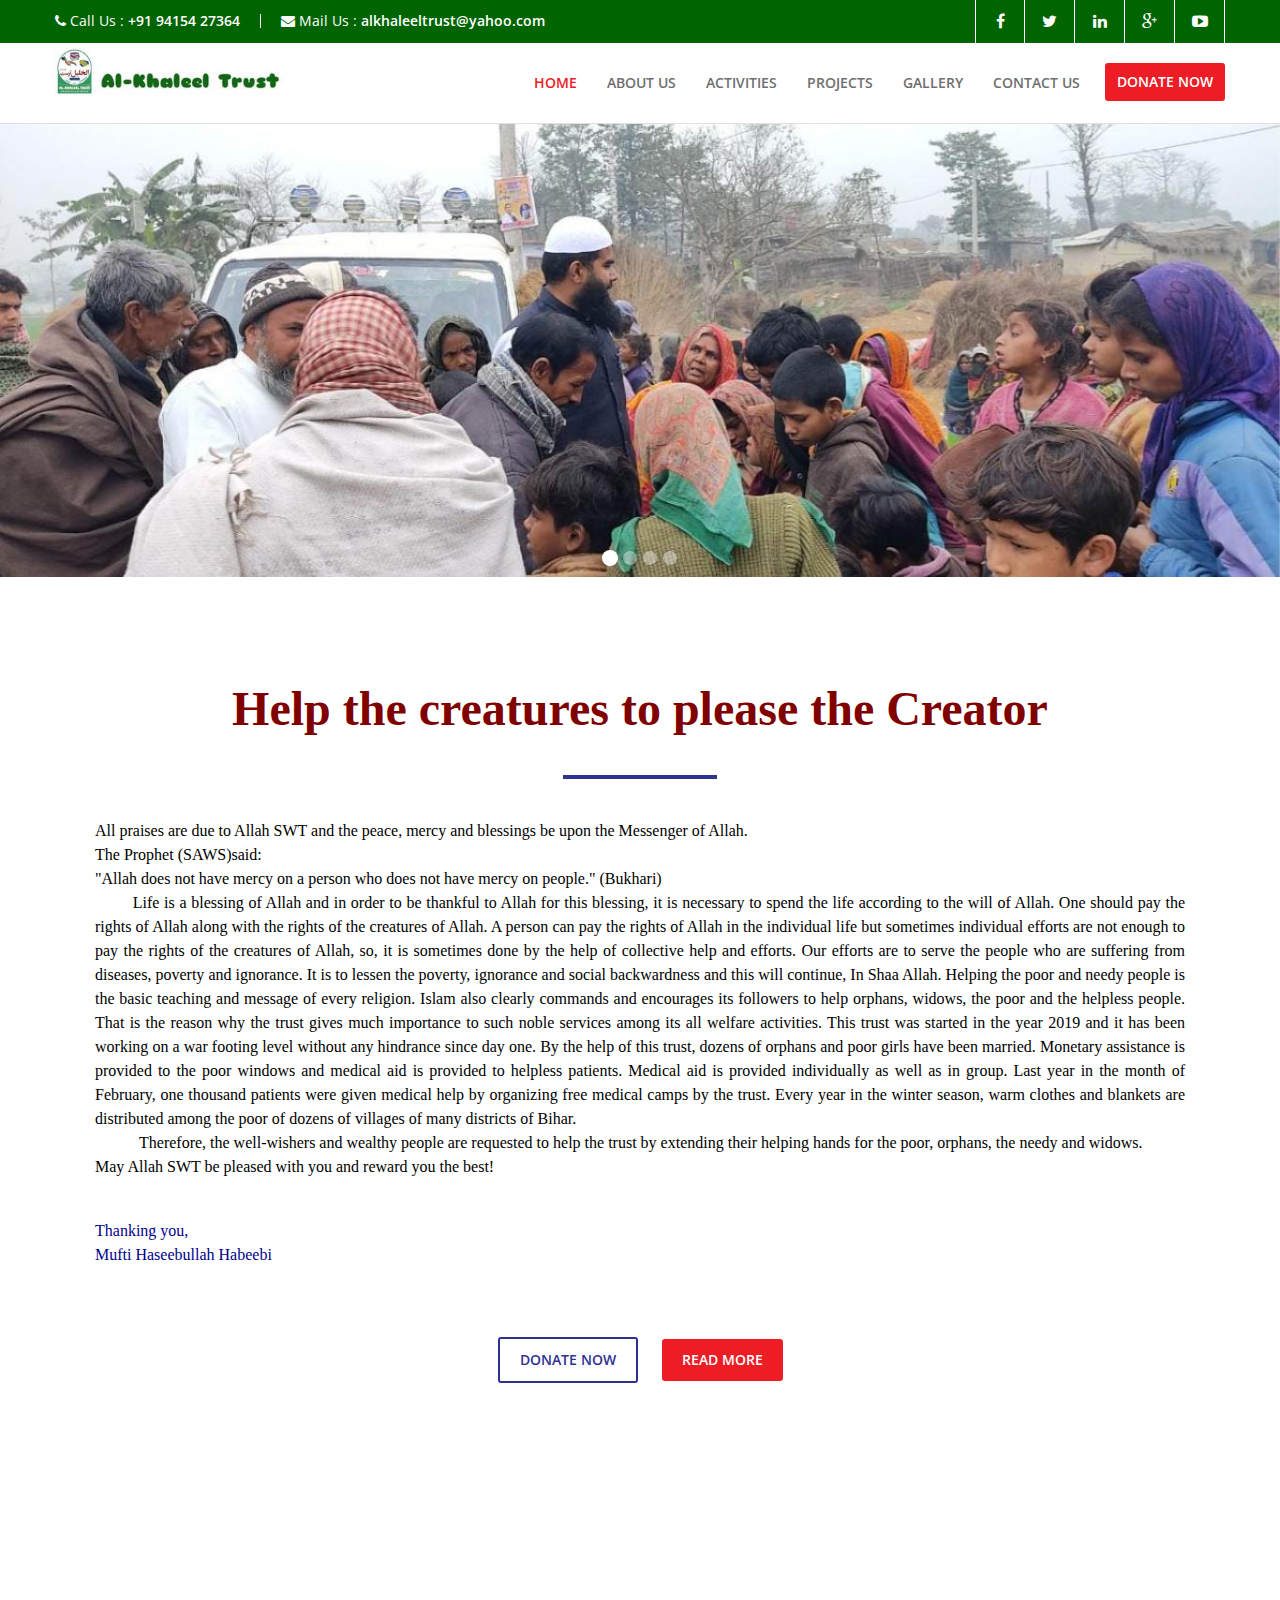
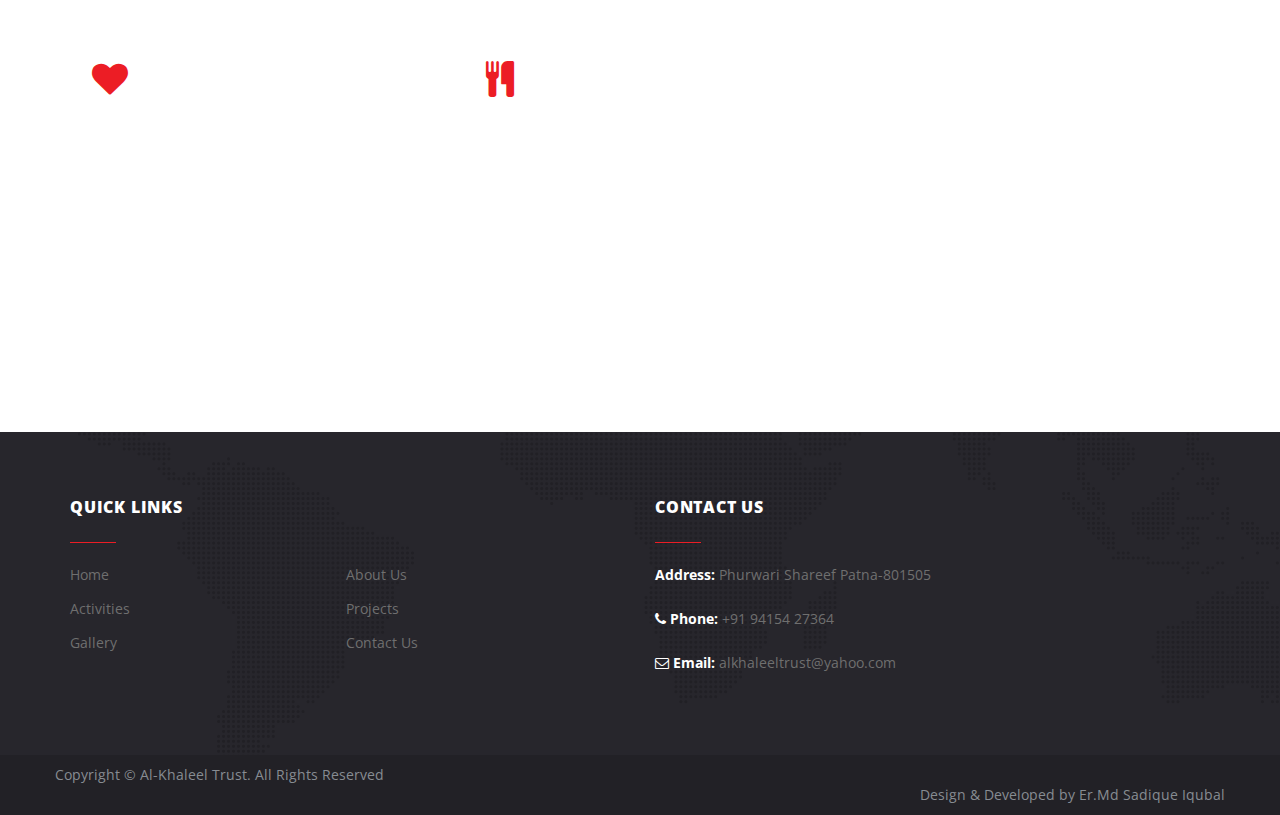
==== commit 7c9f4b99: "Update index.html" ====
--- a/index.html
+++ b/index.html
@@ -134,7 +134,7 @@
 <section id="about-sec">
 <div class="container">
 <div class="row text-center">
-<h1 style="font-family:auto;">Help the creatures to please the Creator </h1>
+<h1 style="font-family:auto; margin:4rem;">Help the creatures to please the Creator </h1>
 <hr>
 
 <p align="left" style="  font-size: medium;    font-family: normal; color:black;text-align:justify;margin:4rem;">
@@ -152,7 +152,7 @@
 May Allah SWT be pleased with you and reward you the best!
 
 </p>
-<p align="left" style="  font-size: medium;    font-family: cursive; color:darkblue;">
+<p align="left" style="  font-size: medium;    font-family: cursive; color:darkblue;margin:4rem;">
  Thanking you,<br> 
 Mufti Haseebullah Habeebi
 
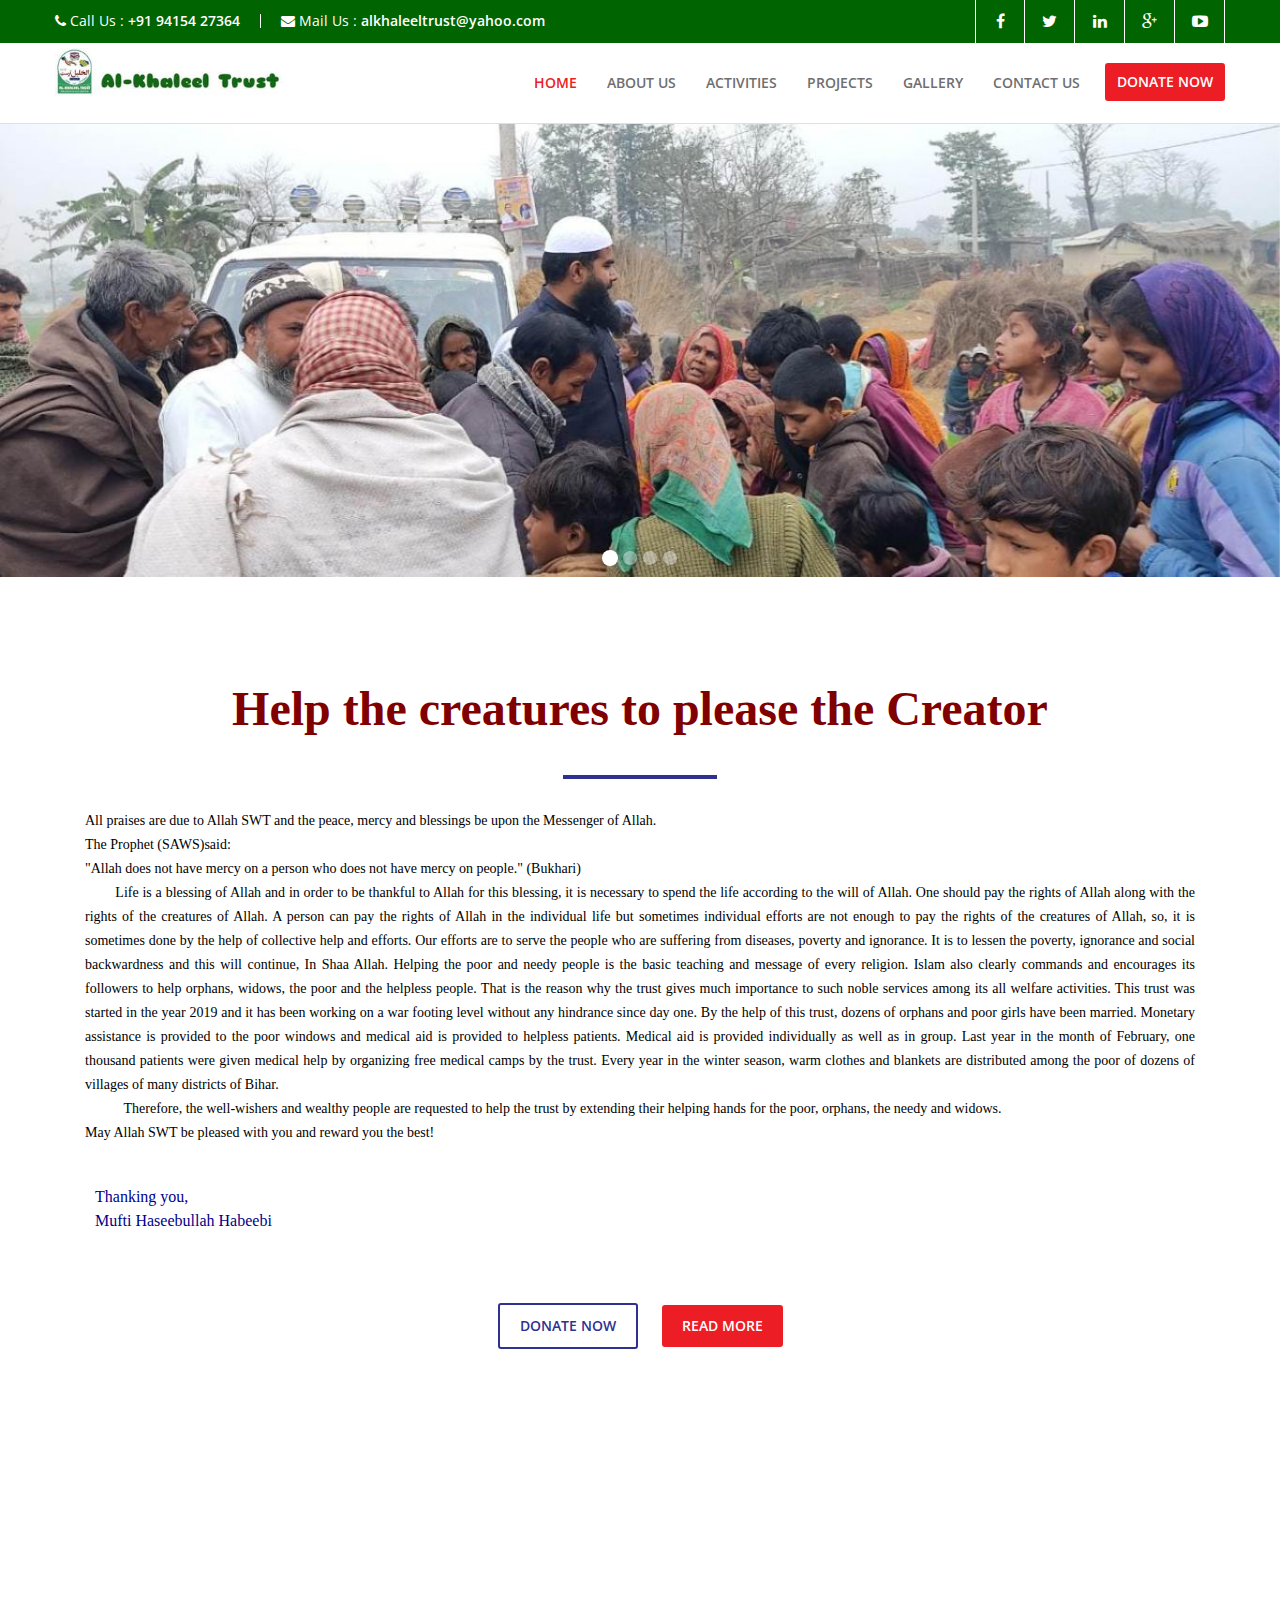
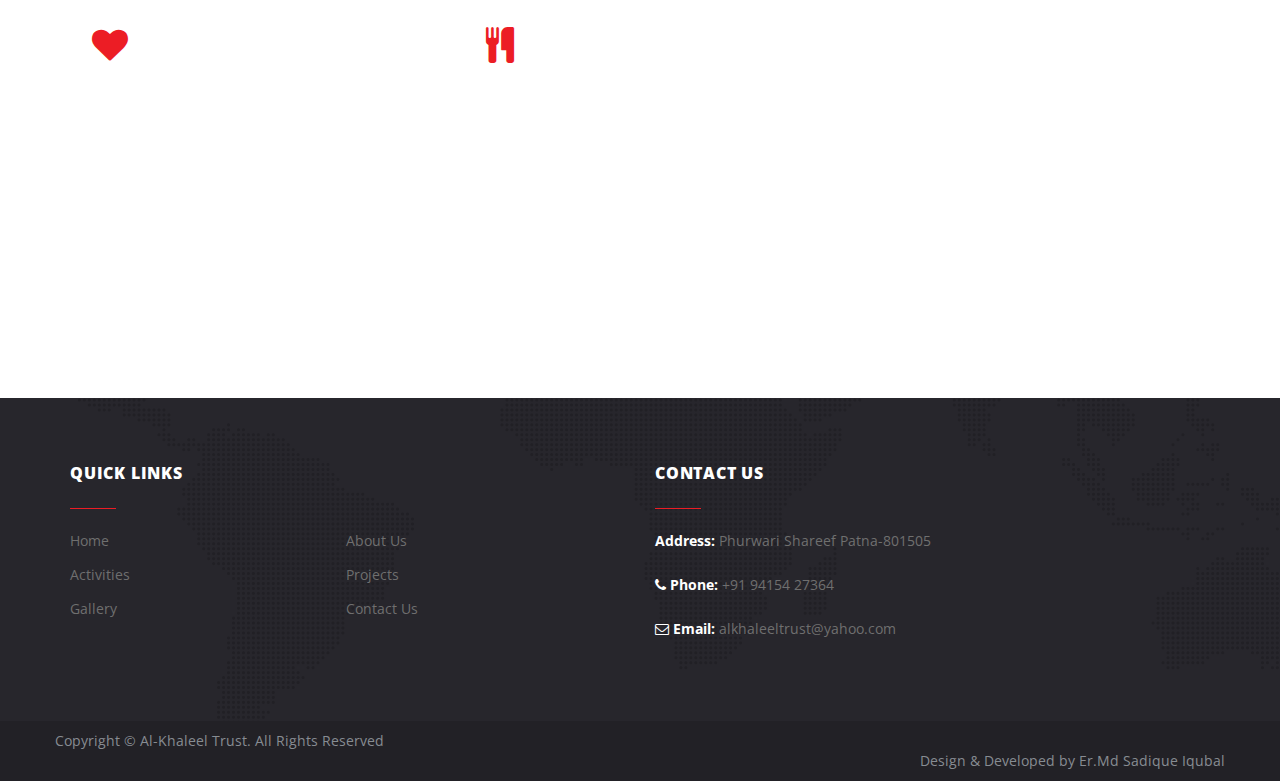
==== commit c53d56a7: "Update index.html" ====
--- a/index.html
+++ b/index.html
@@ -137,7 +137,7 @@
 <h1 style="font-family:auto; margin:4rem;">Help the creatures to please the Creator </h1>
 <hr>
 
-<p align="left" style="  font-size: medium;    font-family: normal; color:black;text-align:justify;margin:4rem;">
+<p align="left" style="  font-size: 14px;    font-family: normal; color:black;text-align:justify;margin:3rem;line-height:24px;">
 
 All praises are due to Allah SWT and the peace, mercy and blessings be upon the Messenger of Allah.<br>
 The Prophet (SAWS)said:<br>
@@ -179,14 +179,14 @@
 <div class="grid-content-left"><i class="fa fa-heart"></i></div>
 <div class="grid-content-wrapper"><h4>Charity for Education</h4>
 
-<p>One of the main goals and objectives of the Al-Khaleel Trust is to provide educational sponsorship to poor and orphan students and to provide scholarships to talented and intelligent students..</p>
+<p style="text-align:justify;">One of the main goals and objectives of the Al-Khaleel Trust is to provide educational sponsorship to poor and orphan students and to provide scholarships to talented and intelligent students..</p>
 <a href="activities.html" title="" >Read More</a>
 </div>
 </div>
 <div class="col-md-4 clearfix top-off">
 <div class="grid-content-left"><i class="fa fa-cutlery"></i></div>
 <div class="grid-content-wrapper"><h4>Feed for Hungry Child</h4>
-<p>Every child deserves a wholesome meal regularly. In line with this, Al-Khaleel Trust strives each day to provide nutritious mid-day meals to school children. Mid-day meals have been a potential factor in boosting health, learning and development among school children.</p>
+<p style="text-align:justify;">Every child deserves a wholesome meal regularly. In line with this, Al-Khaleel Trust strives each day to provide nutritious mid-day meals to school children. Mid-day meals have been a potential factor in boosting health, learning and development among school children.</p>
 <a href="activities.html" title="" >Read More</a>
 </div>
 </div>
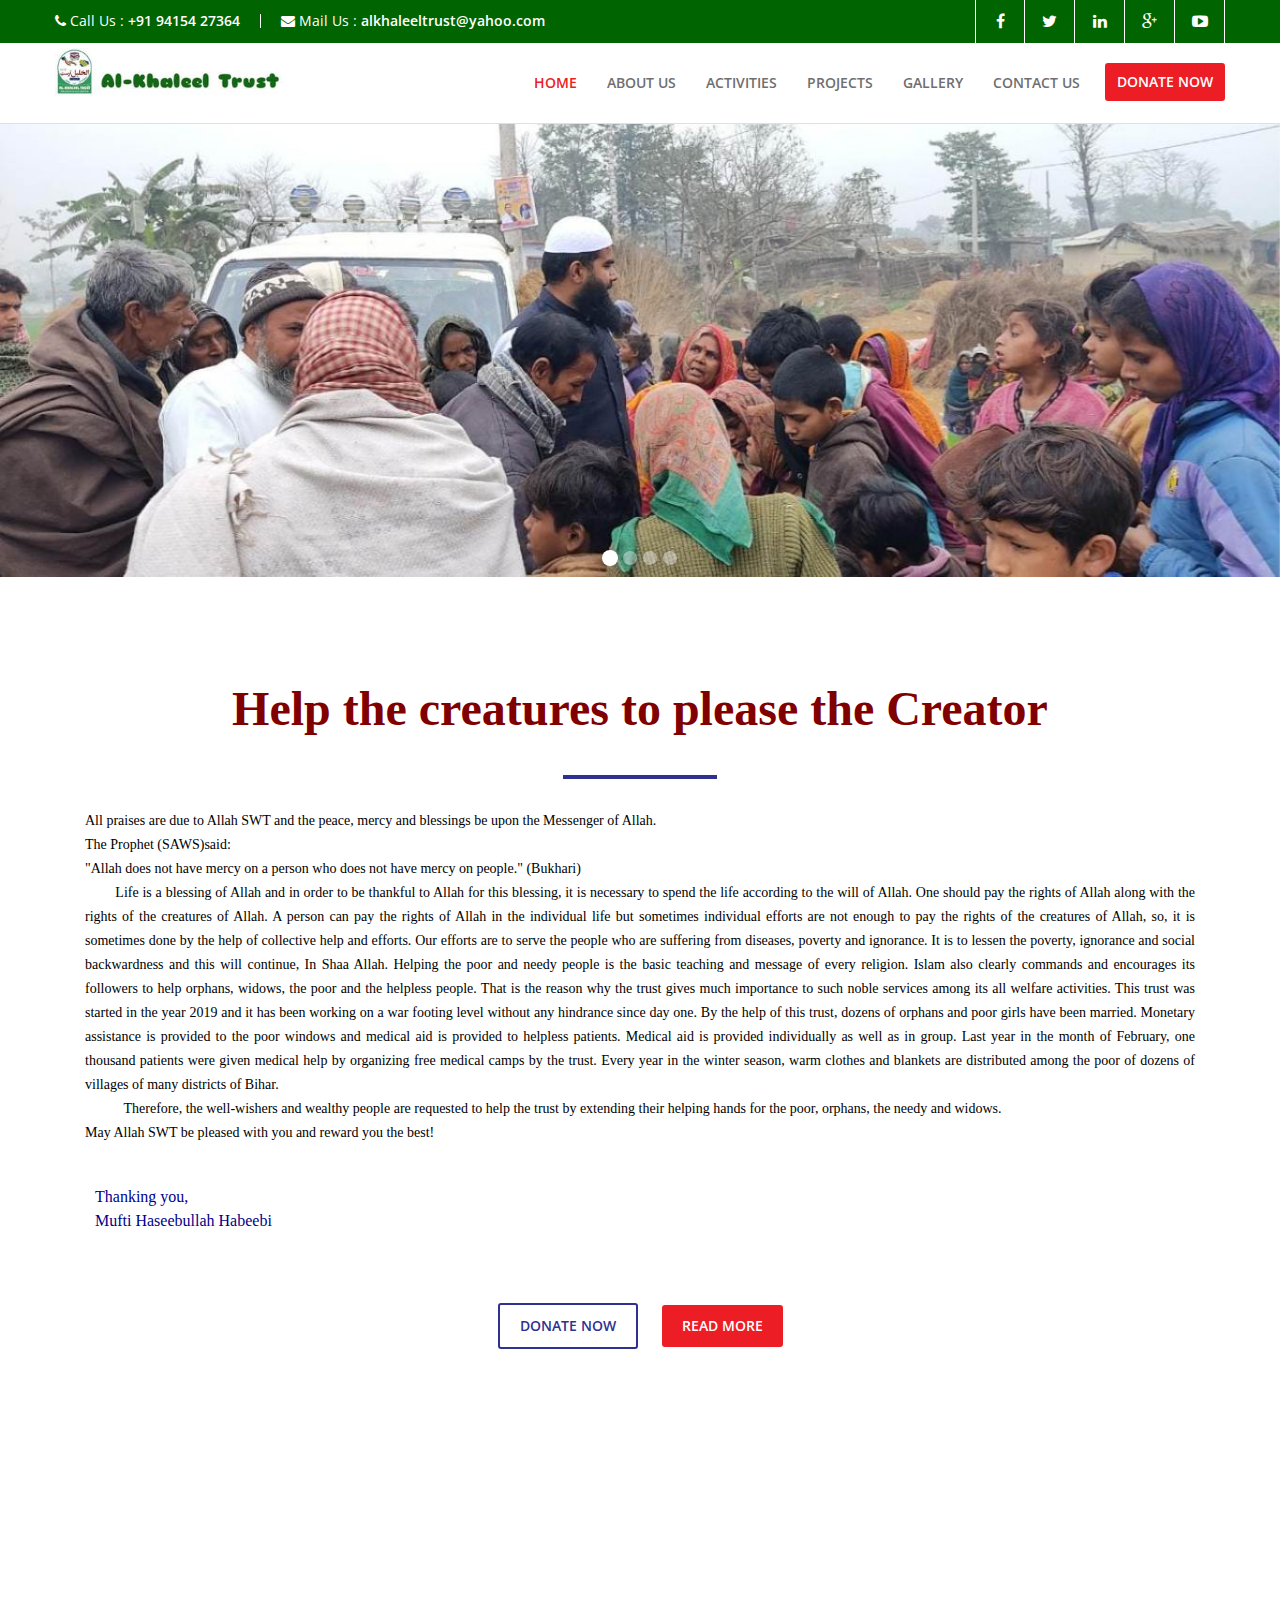
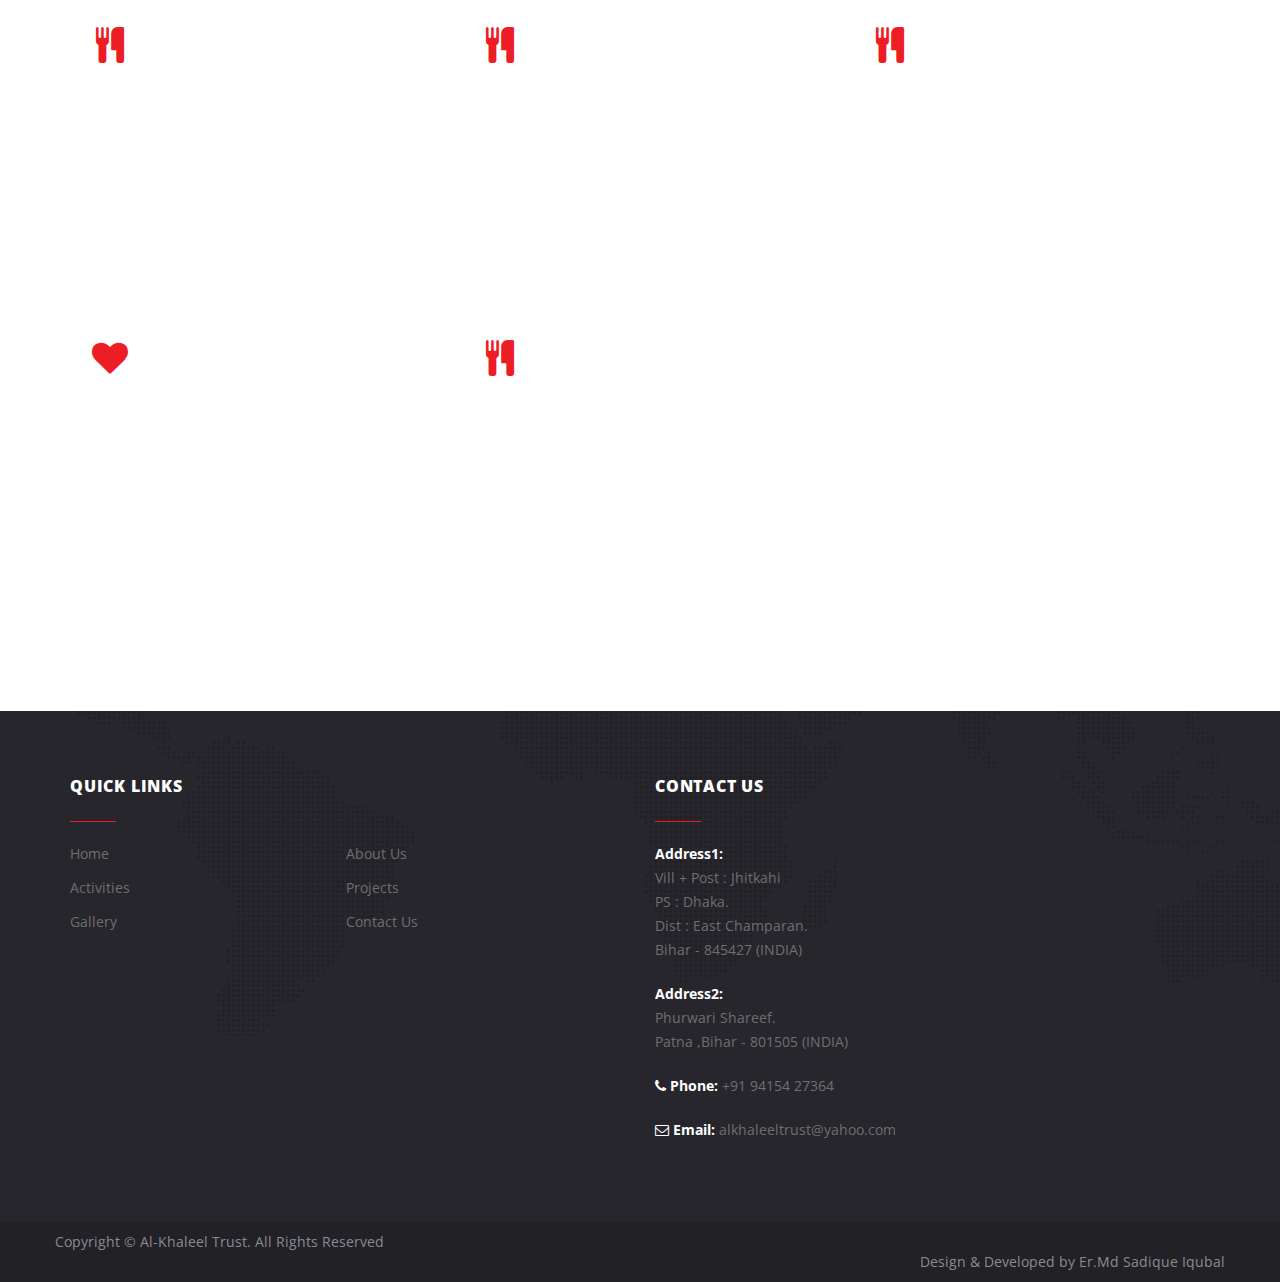
==== commit 8314bdb0: "Update index.html" ====
--- a/index.html
+++ b/index.html
@@ -175,14 +175,57 @@
 <hr>
 
 <div class="text-left"> 
+
+
+
+
+<div class="col-md-4 clearfix top-off">
+<div class="grid-content-left"><i class="fa fa-cutlery"></i></div>
+<div class="grid-content-wrapper"><h4>OUR MISSION</h4>
+<p style="text-align:justify;">Our mission is to build a better world by empowering disadvantaged children, youth and women through providing education, health care facilities, widow relief and marriage assistance to poor orphan girls.</p>
+<a href="activities.html" title="" >Read More</a>
+</div>
+</div>
+
+
+
+
+
+
+
+
+<div class="col-md-4 clearfix top-off">
+<div class="grid-content-left"><i class="fa fa-cutlery"></i></div>
+<div class="grid-content-wrapper"><h4>OUR VISION</h4>
+<p style="text-align:justify;">To build a better world where opportunities, possibilities, and rights are equal for all the individuals regardless of their income, caste or gender identity. Al-Khaleel Trust  in Bihar, India works for the betterment of the deprived urban population in several slum areas of Bihar.</p>
+<a href="activities.html" title="" >Read More</a>
+</div>
+</div>
+
+
+
+
+<div class="col-md-4 clearfix top-off">
+<div class="grid-content-left"><i class="fa fa-cutlery"></i></div>
+<div class="grid-content-wrapper"><h4>OUR BELIEF</h4>
+<p style="text-align:justify;">Lending a helping hand in wiping off tears of the poor and the needy is the greatest job one can do to achieve inner peace and contentment. In order to foster our endeavours in eradicating misery around the world, we involve ourselves proactively in the upliftment of the underprivileged.</p>
+<a href="activities.html" title="" >Read More</a>
+</div>
+</div>
+
+
+
+
 <div class="col-md-4 clearfix top-off">
 <div class="grid-content-left"><i class="fa fa-heart"></i></div>
 <div class="grid-content-wrapper"><h4>Charity for Education</h4>
-
 <p style="text-align:justify;">One of the main goals and objectives of the Al-Khaleel Trust is to provide educational sponsorship to poor and orphan students and to provide scholarships to talented and intelligent students..</p>
 <a href="activities.html" title="" >Read More</a>
 </div>
 </div>
+
+
+
 <div class="col-md-4 clearfix top-off">
 <div class="grid-content-left"><i class="fa fa-cutlery"></i></div>
 <div class="grid-content-wrapper"><h4>Feed for Hungry Child</h4>
@@ -190,35 +233,25 @@
 <a href="activities.html" title="" >Read More</a>
 </div>
 </div>
-<!--
-<div class="col-md-4 clearfix top-off">
-<div class="grid-content-left"><i class="fa fa-home"></i></div>
-<div class="grid-content-wrapper"><h4>Home for Homeless</h4><p>Lorem ipsum dolor sit amet, consectetur adipiscing elit. Ut efficitur eget justo quis dignissim.</p>
-<a href="activities.html" title="" >Read More</a>
-</div>
-</div>
-
-<div class="col-md-4 clearfix top-off">
-<div class="grid-content-left"><i class="fa fa-tint"></i></div>
-<div class="grid-content-wrapper"><h4>Bringing Clean Water</h4><p>Lorem ipsum dolor sit amet, consectetur adipiscing elit. Ut efficitur eget justo quis dignissim.</p>
-<a href="activities.html" title="" >Read More</a>
-</div>
-</div>
-
-<div class="col-md-4 clearfix top-off">
-<div class="grid-content-left"><i class="fa fa-thumbs-up"></i></div>
-<div class="grid-content-wrapper"><h4>Help Little Hands</h4><p>Lorem ipsum dolor sit amet, consectetur adipiscing elit. Ut efficitur eget justo quis dignissim.</p>
-<a href="activities.html" title="" >Read More</a>
-</div>
-</div>
-
-<div class="col-md-4 clearfix top-off">
-<div class="grid-content-left"><i class="fa fa-money"></i></div>
-<div class="grid-content-wrapper"><h4>Donate for Children</h4><p>Lorem ipsum dolor sit amet, consectetur adipiscing elit. Ut efficitur eget justo quis dignissim.</p>
-<a href="activities.html" title="" >Read More</a>
-</div>
-</div>
--->
+
+
+
+
+
+
+
+
+
+
+
+
+
+
+
+
+
+
+
 </div>
 </div>
 </div>
@@ -319,7 +352,20 @@
 						<h4 class="footer-section-title">Contact Us</h4><!-- /.footer-section-title -->
 						
 						<div class="footer-section-body">
-							<p><b>Address:</b> Phurwari Shareef Patna-801505</p>
+							<p><b>Address1:</b><br>	
+							Vill + Post : Jhitkahi<br>
+							PS : Dhaka.<br>
+							Dist : East Champaran.<br>
+							Bihar - 845427 (INDIA)
+							
+							
+							</p>
+							
+							
+							<p><b>Address2:</b><br>
+							
+							Phurwari Shareef.<br> Patna ,Bihar - 801505 (INDIA)
+							</p>
 
 							<div class="footer-contacts">
 								<p>
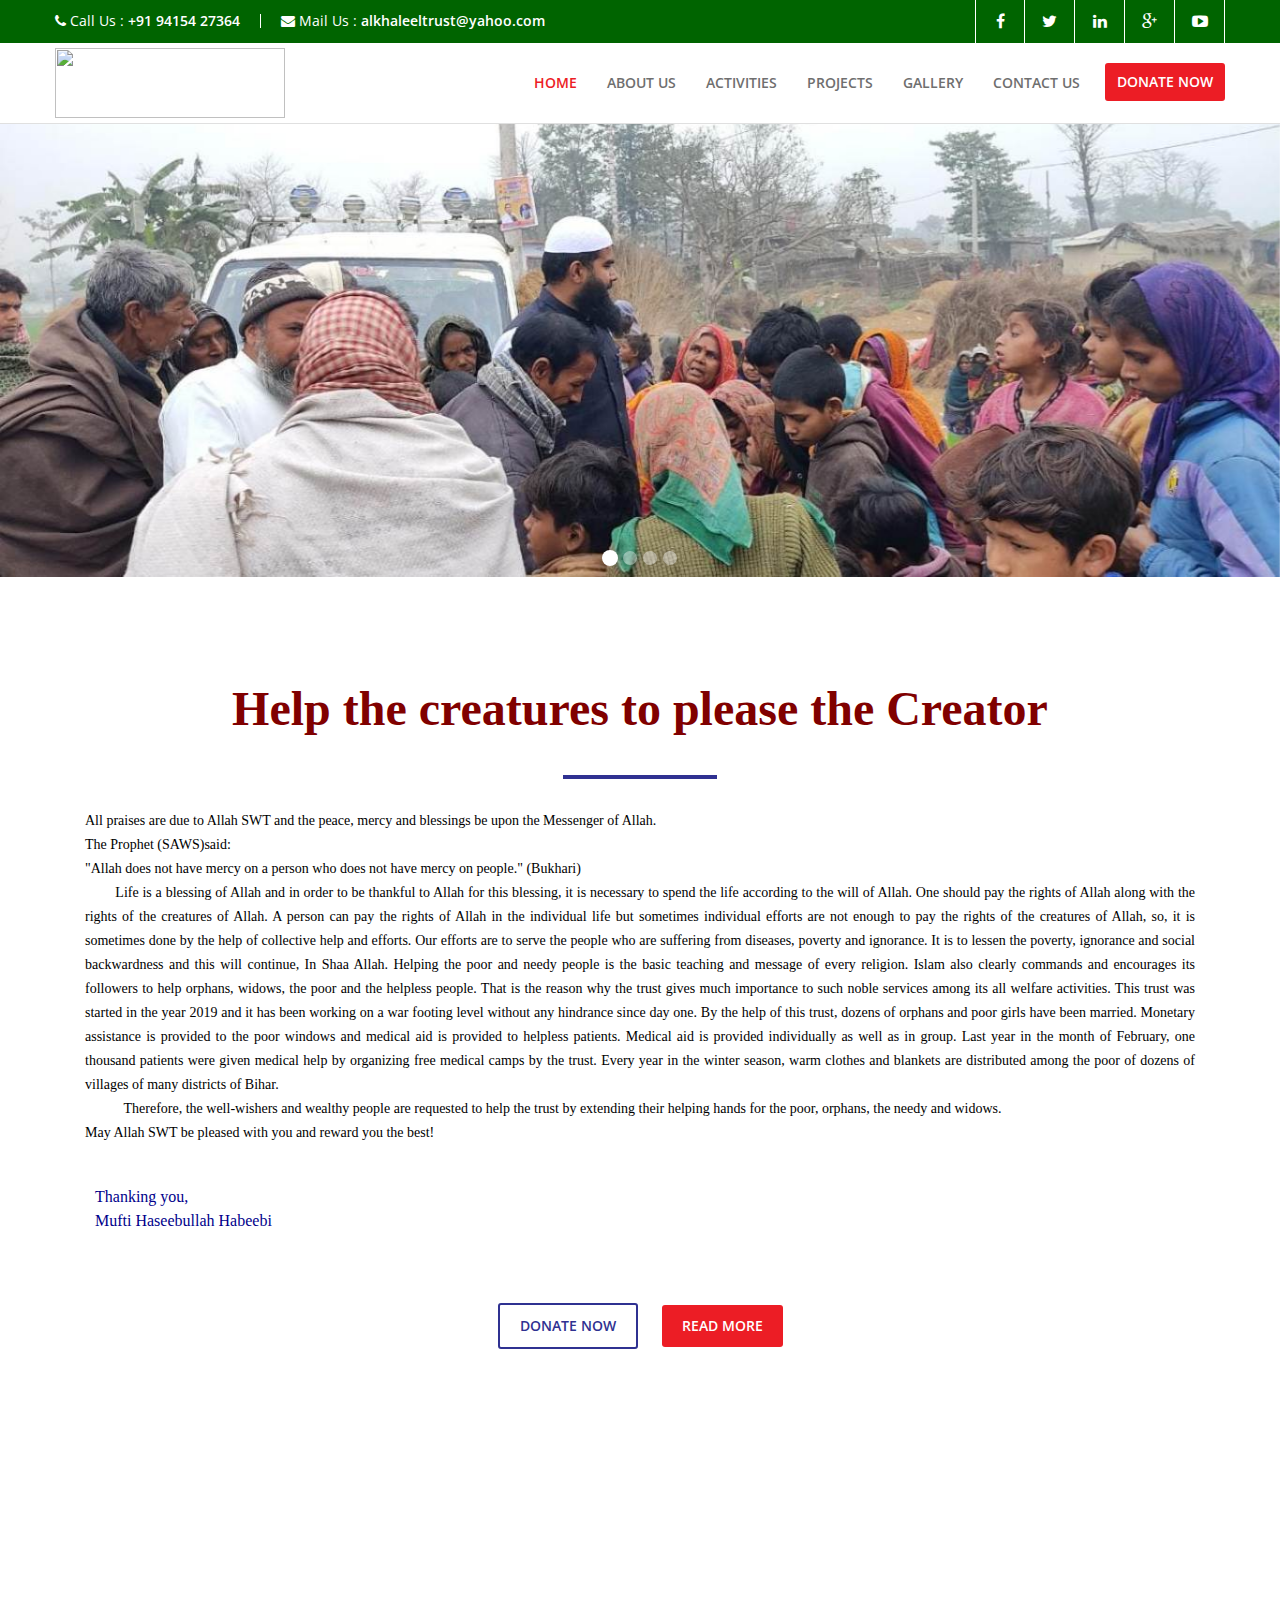
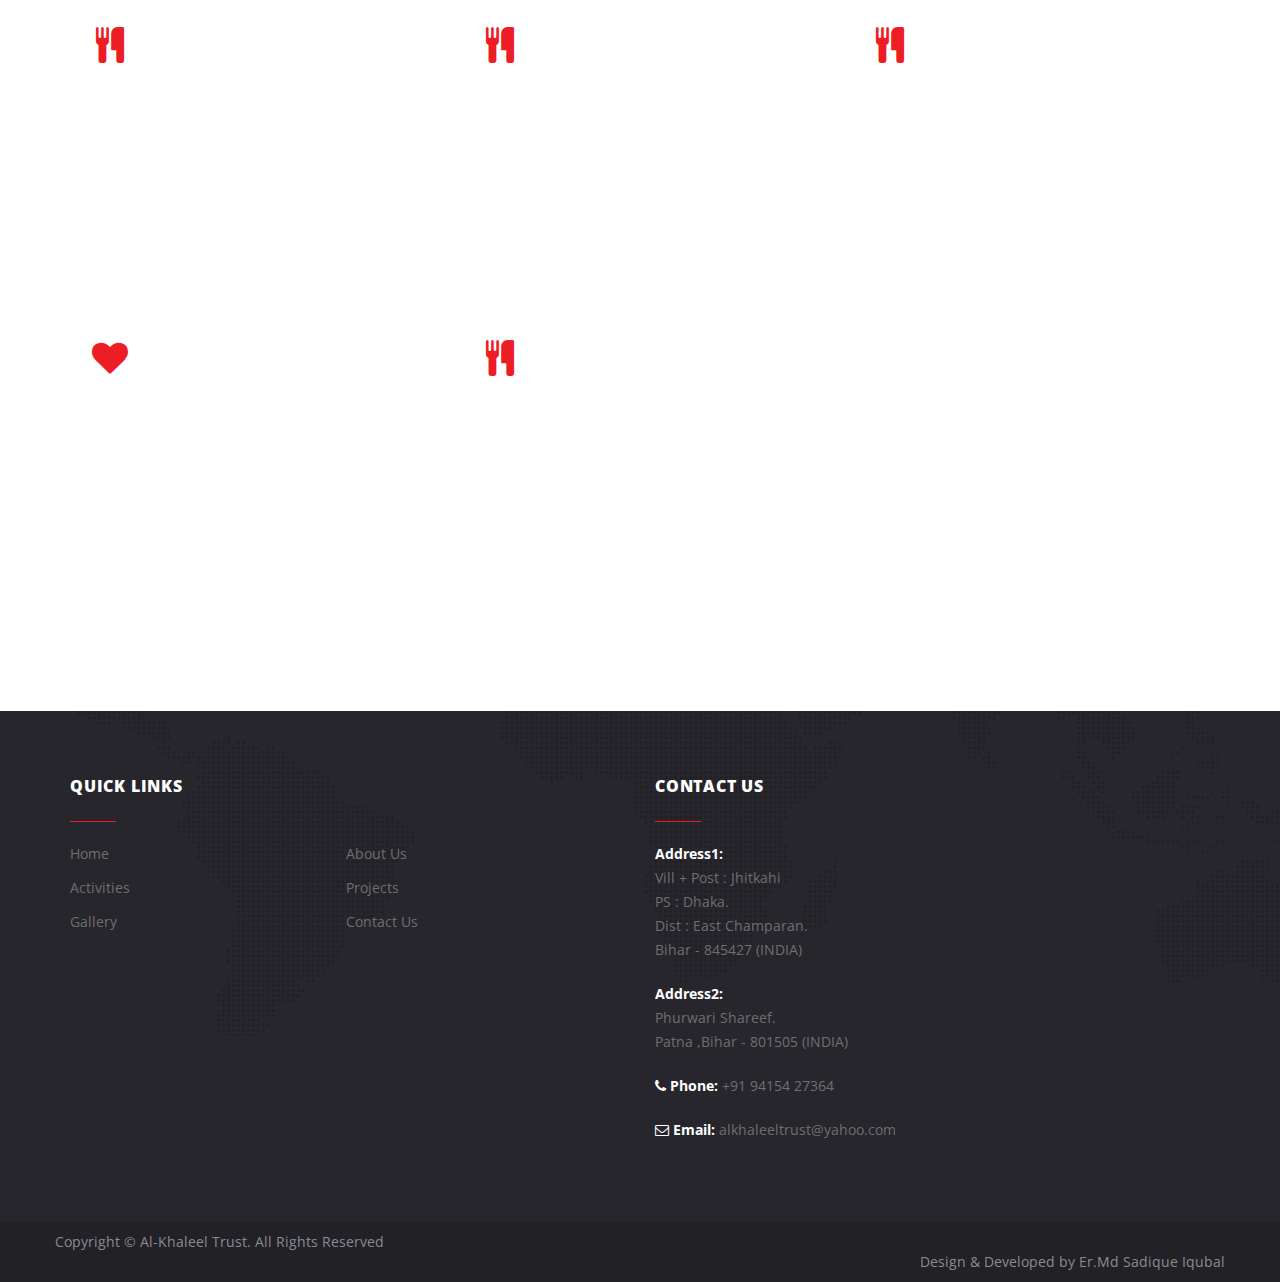
==== commit fe271e0d: "Update index.html" ====
--- a/index.html
+++ b/index.html
@@ -63,7 +63,11 @@
 <button type="button" class="navbar-toggle" data-toggle="collapse" data-target="#navbar-menu">
 <i class="fa fa-bars"></i>
 </button>
-<a class="navbar-brand logo" href="index.html"><img src="images/logo.png" class="img-responsive"  style="height: fit-content;" /></a>
+
+<a class="navbar-brand logo" href="index.html"><img src="images/logo.jpg" class="img-responsive"  style="height: fit-content;height:7rem;width:23rem;"/></a>
+
+<!-- <a  href="index.html" style="font-weight:bold;color:maroon;font-size:xx-large;margin:3rem;" class="img-responsive"> AL-KHALEEL TRUST </a> -->
+
 </div>
 <div class="collapse navbar-collapse" id="navbar-menu">
 <ul class="nav navbar-nav navbar-right" data-in="fadeInDown" data-out="fadeOutUp">
@@ -234,24 +238,6 @@
 </div>
 </div>
 
-
-
-
-
-
-
-
-
-
-
-
-
-
-
-
-
-
-
 </div>
 </div>
 </div>
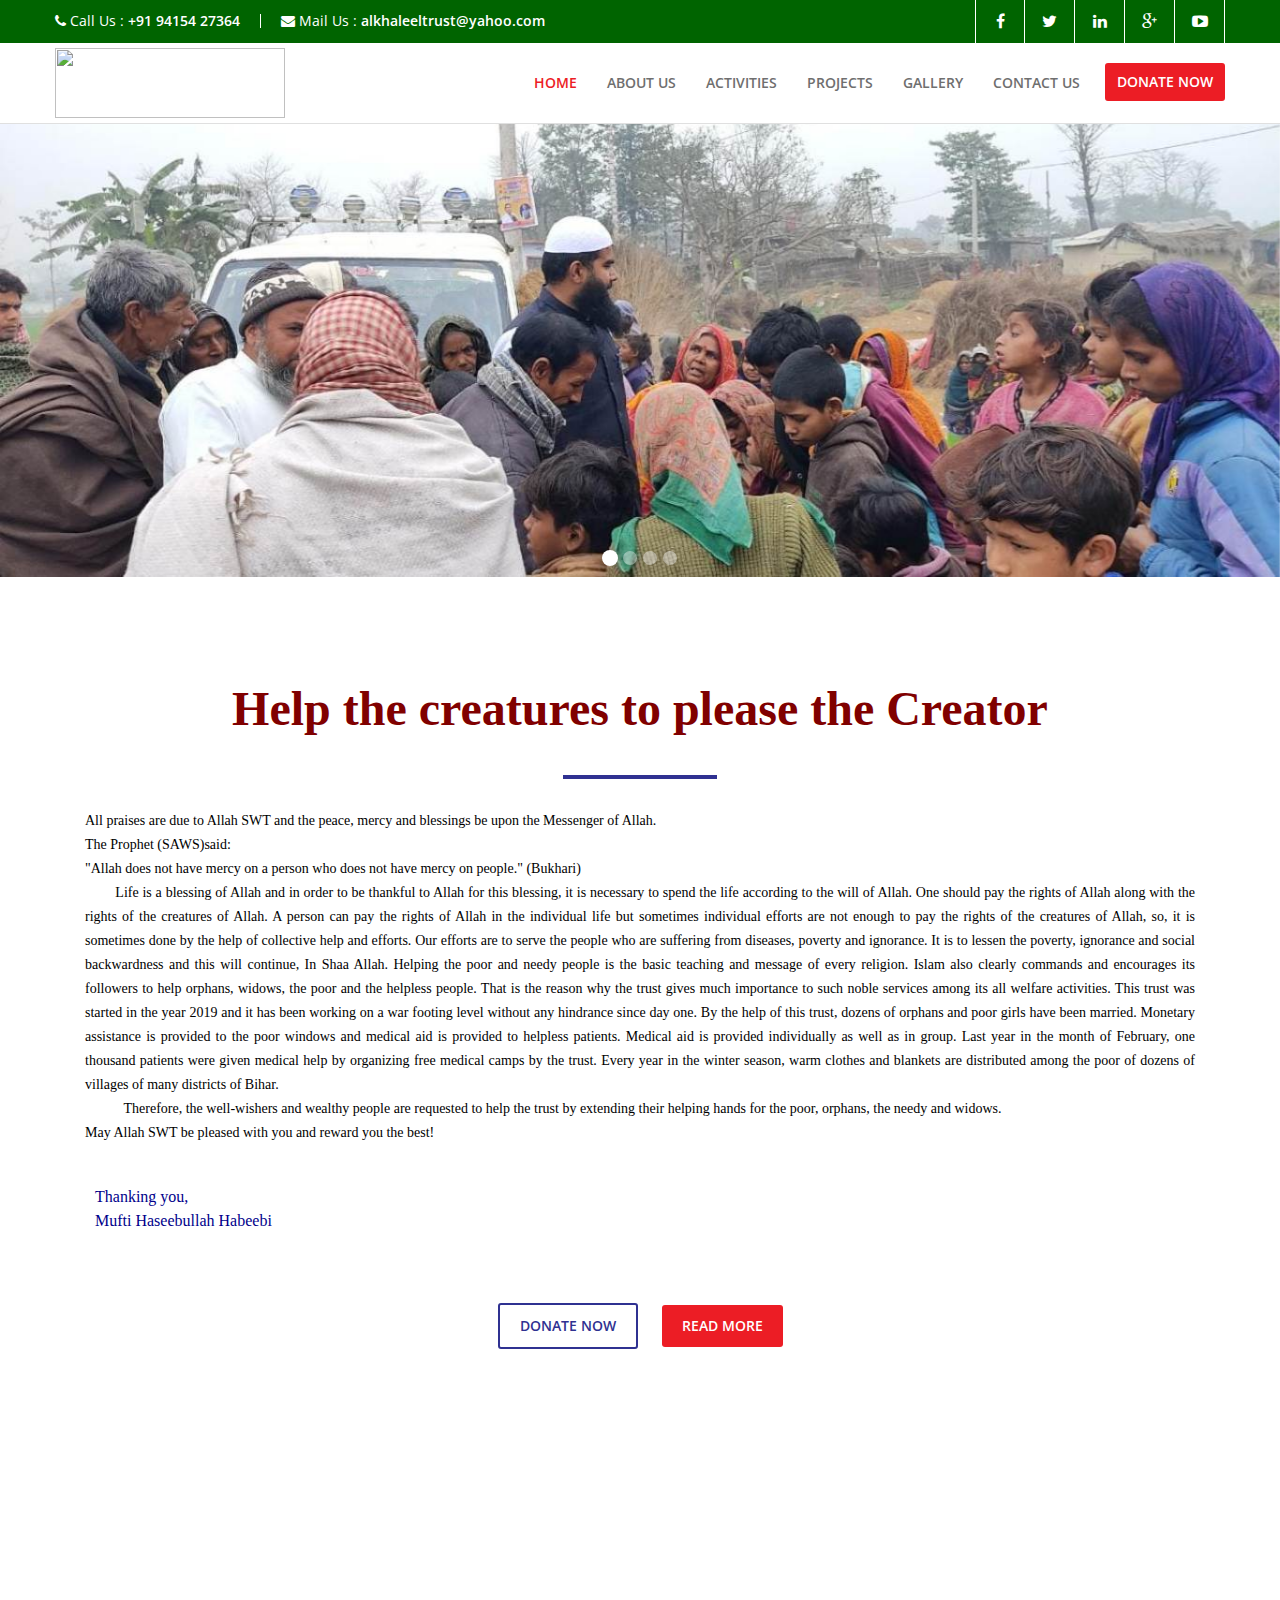
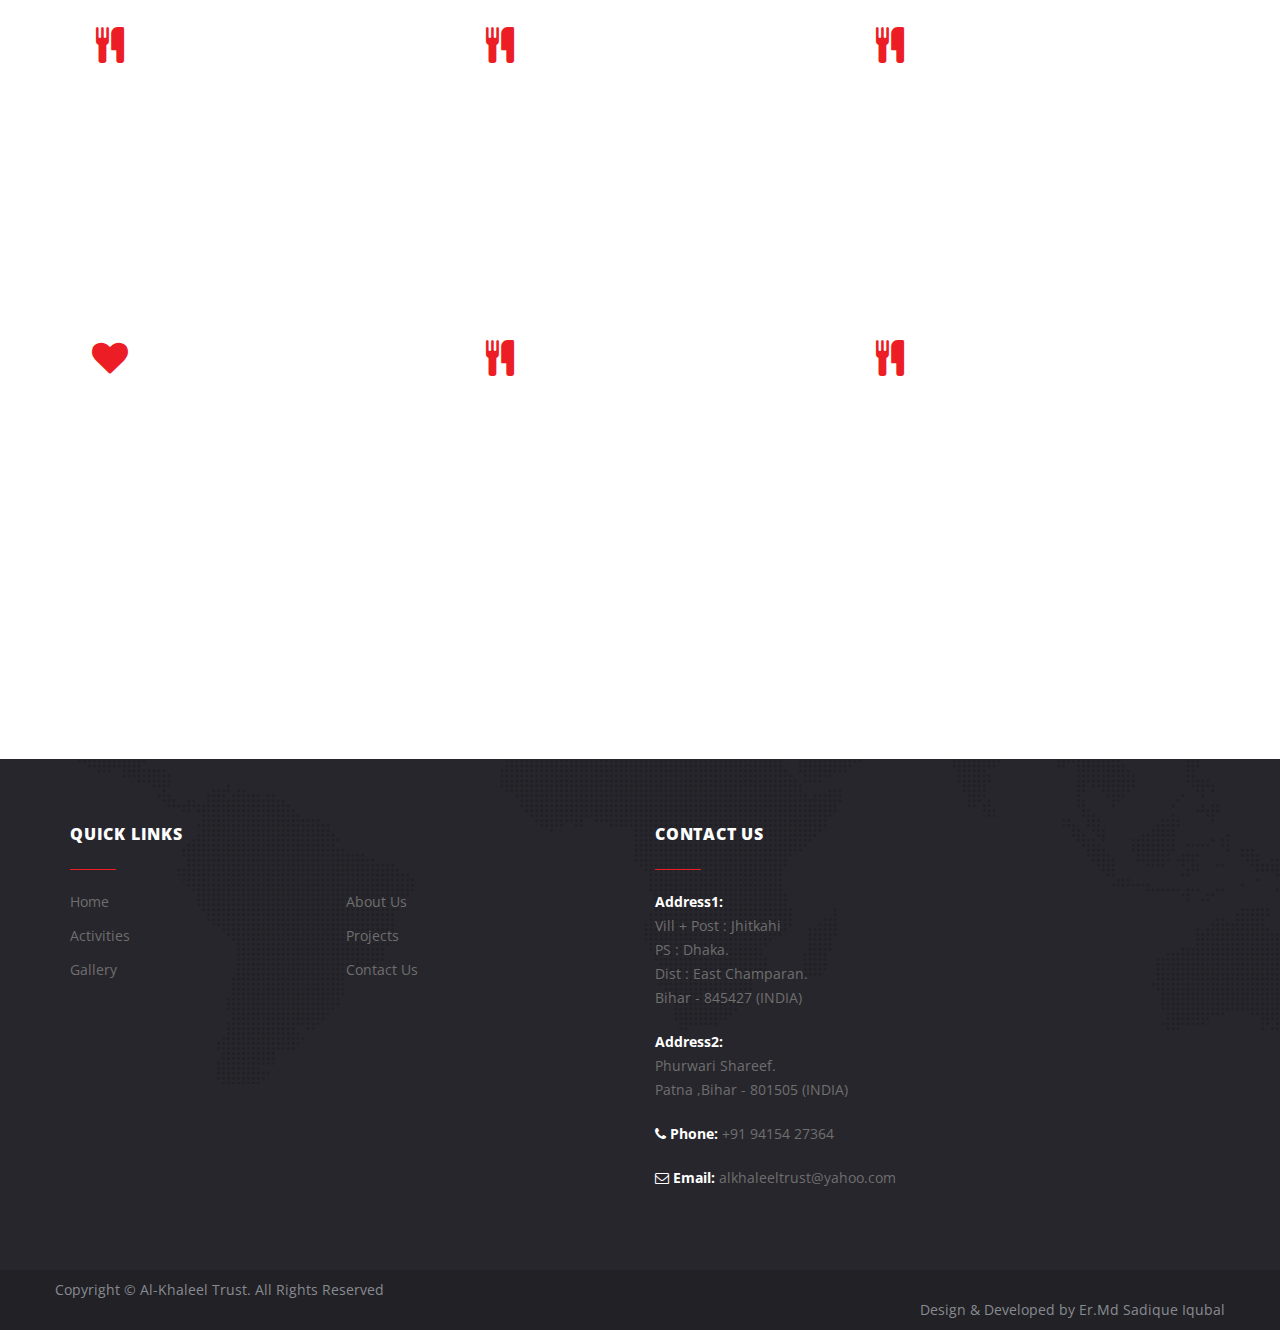
==== commit c581613d: "Update index.html" ====
--- a/index.html
+++ b/index.html
@@ -64,7 +64,7 @@
 <i class="fa fa-bars"></i>
 </button>
 
-<a class="navbar-brand logo" href="index.html"><img src="images/logo.jpg" class="img-responsive"  style="height: fit-content;height:7rem;width:23rem;"/></a>
+<a class="navbar-brand logo" href="index.html"><img src="images/logo.png" class="img-responsive"  style="height: fit-content;height:7rem;width:23rem;"/></a>
 
 <!-- <a  href="index.html" style="font-weight:bold;color:maroon;font-size:xx-large;margin:3rem;" class="img-responsive"> AL-KHALEEL TRUST </a> -->
 
@@ -238,6 +238,28 @@
 </div>
 </div>
 
+
+
+
+
+
+<div class="col-md-4 clearfix top-off">
+<div class="grid-content-left"><i class="fa fa-cutlery"></i></div>
+<div class="grid-content-wrapper"><h4>Charity for marriage</h4>
+<p style="text-align:justify;">Al-Khaleel Trust provides the bride with the newest materials needed in the marriage and after marriage ceremonies like food, clothes, beds, jewelry, shoes, etc. The happiness a family gets by securing a girl's life and getting her married to the desired groom, keeping the respect and culture of a family in mind is priceless.</p>
+<a href="activities.html" title="" >Read More</a>
+</div>
+</div>
+
+
+
+
+
+
+
+
+
+
 </div>
 </div>
 </div>
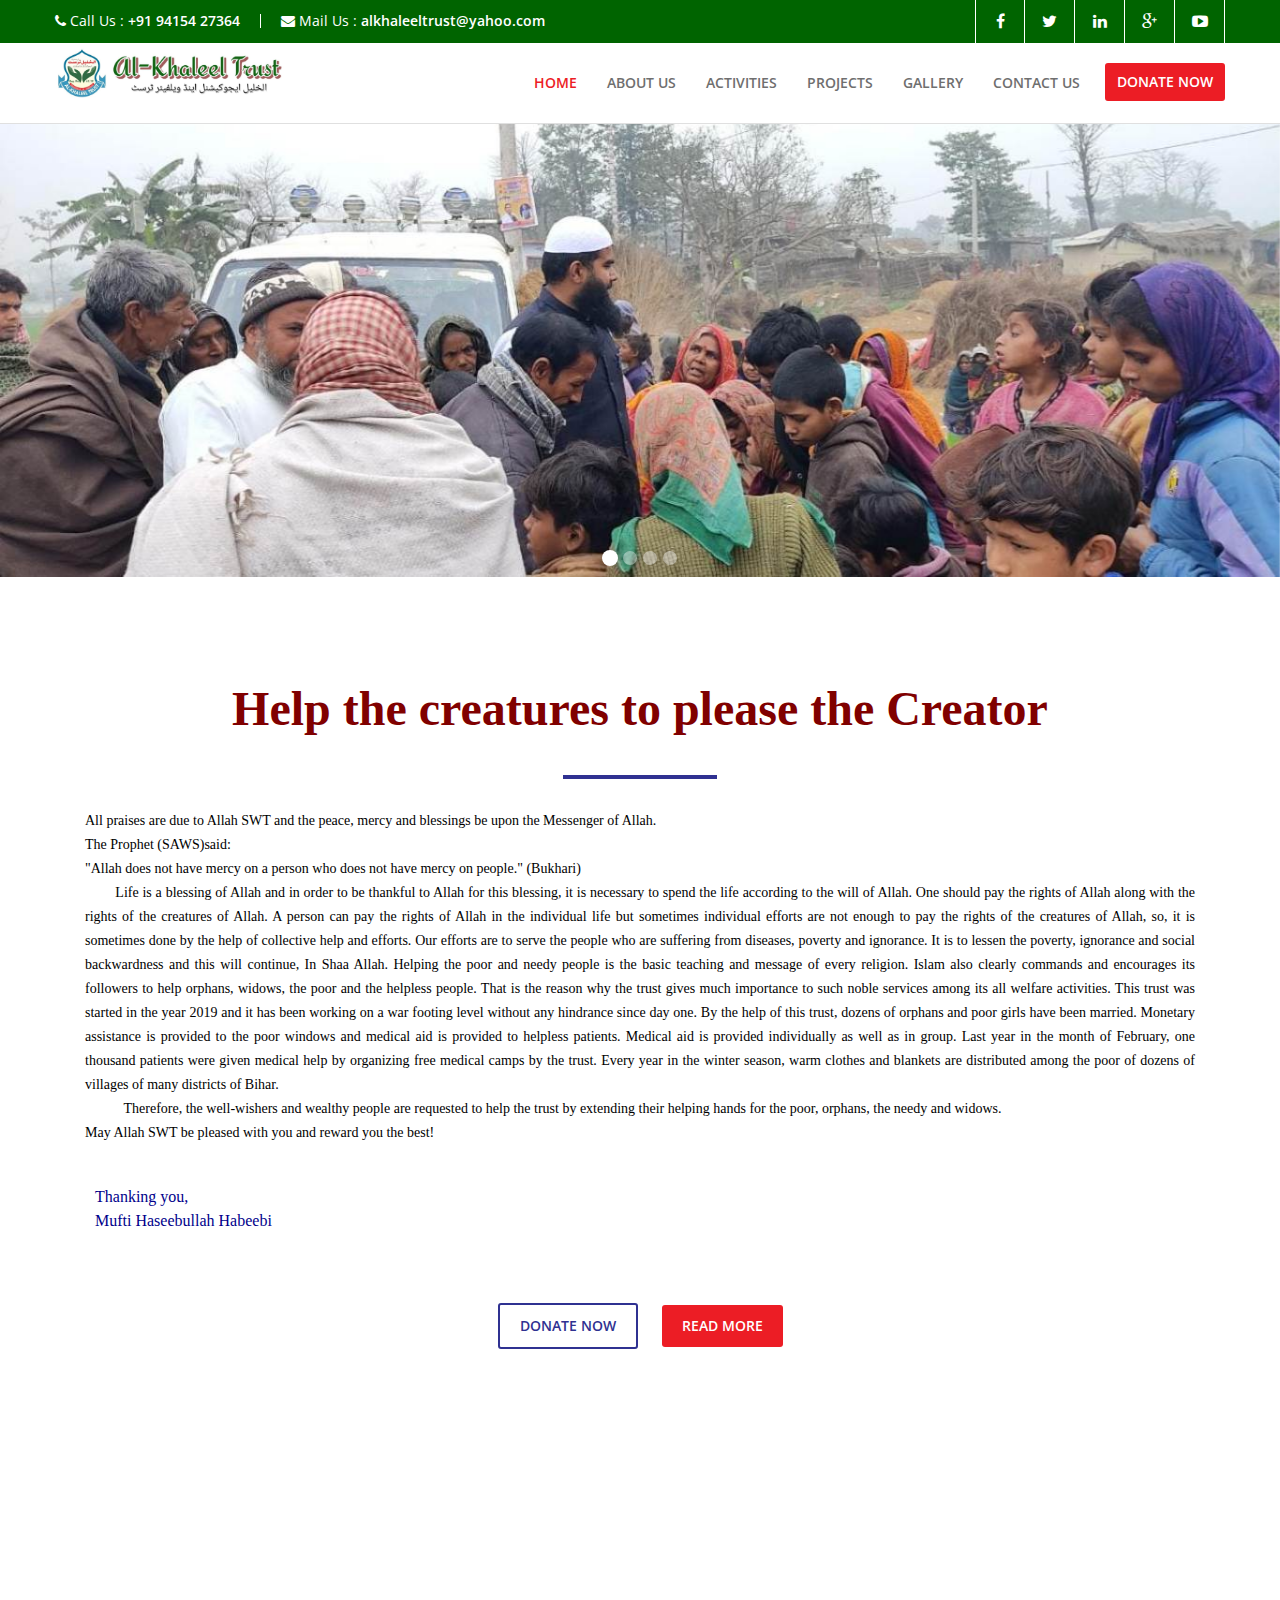
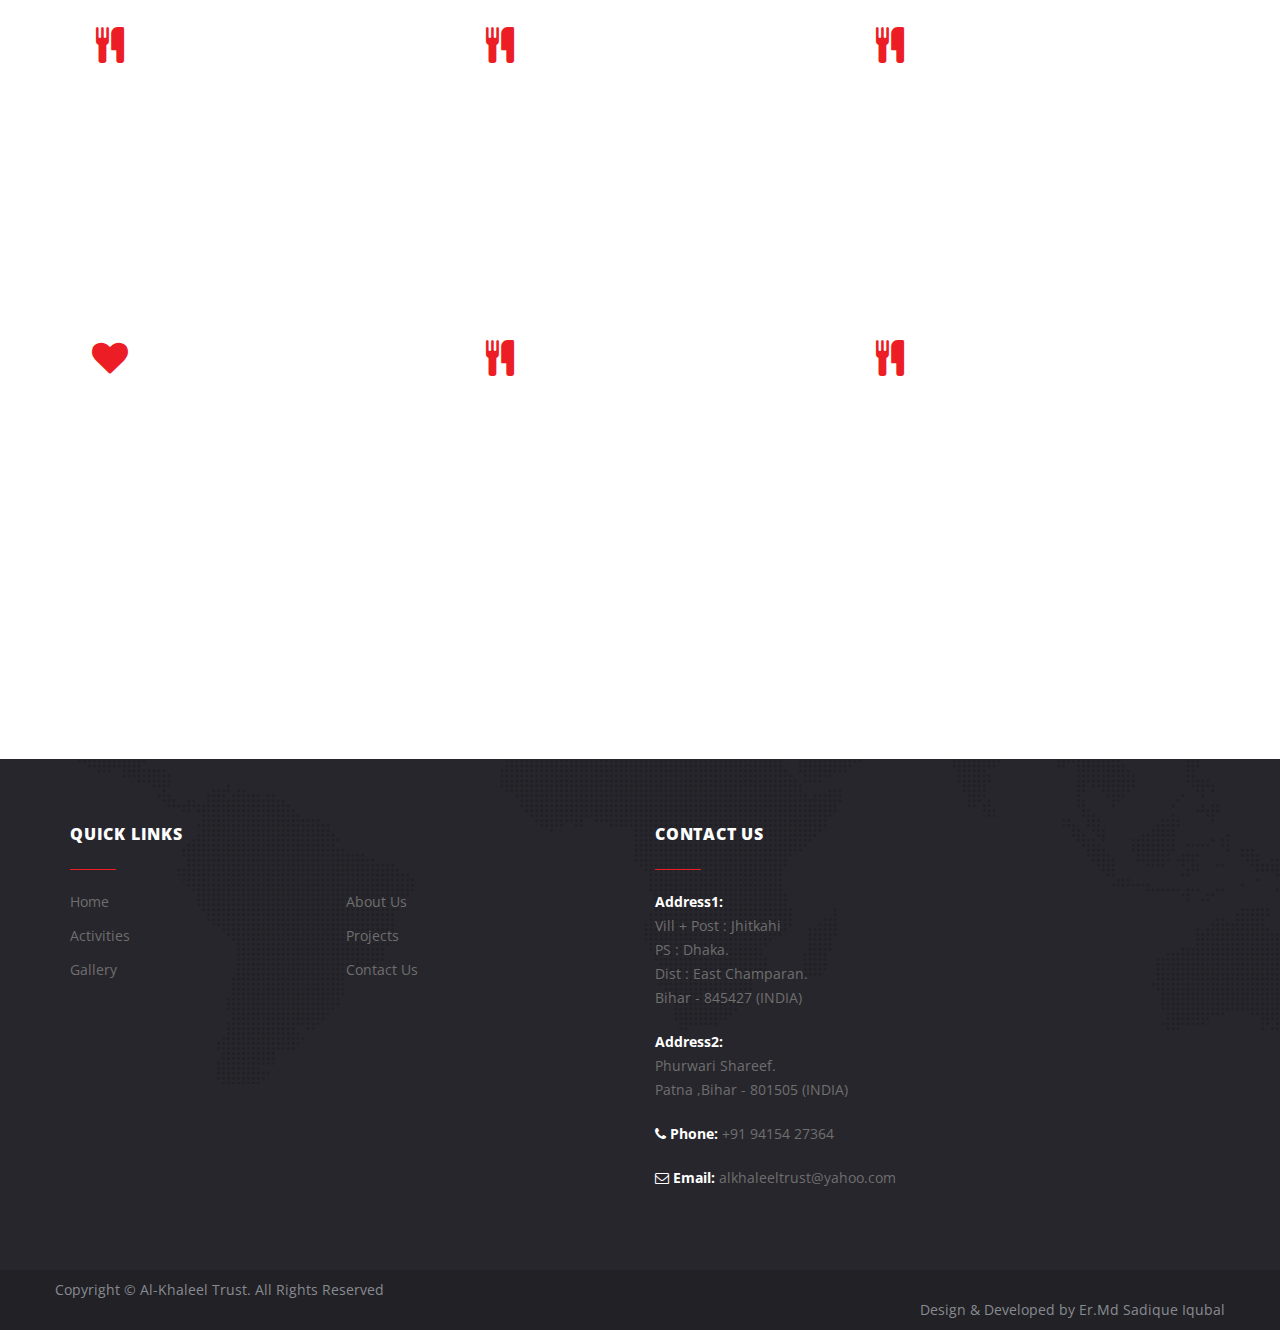
==== commit f597db2a: "Update index.html" ====
--- a/index.html
+++ b/index.html
@@ -64,7 +64,7 @@
 <i class="fa fa-bars"></i>
 </button>
 
-<a class="navbar-brand logo" href="index.html"><img src="images/logo.png" class="img-responsive"  style="height: fit-content;height:7rem;width:23rem;"/></a>
+<a class="navbar-brand logo" href="index.html"><img src="images/logo.png" class="img-responsive"  style="height: fit-content;"/></a>
 
 <!-- <a  href="index.html" style="font-weight:bold;color:maroon;font-size:xx-large;margin:3rem;" class="img-responsive"> AL-KHALEEL TRUST </a> -->
 
